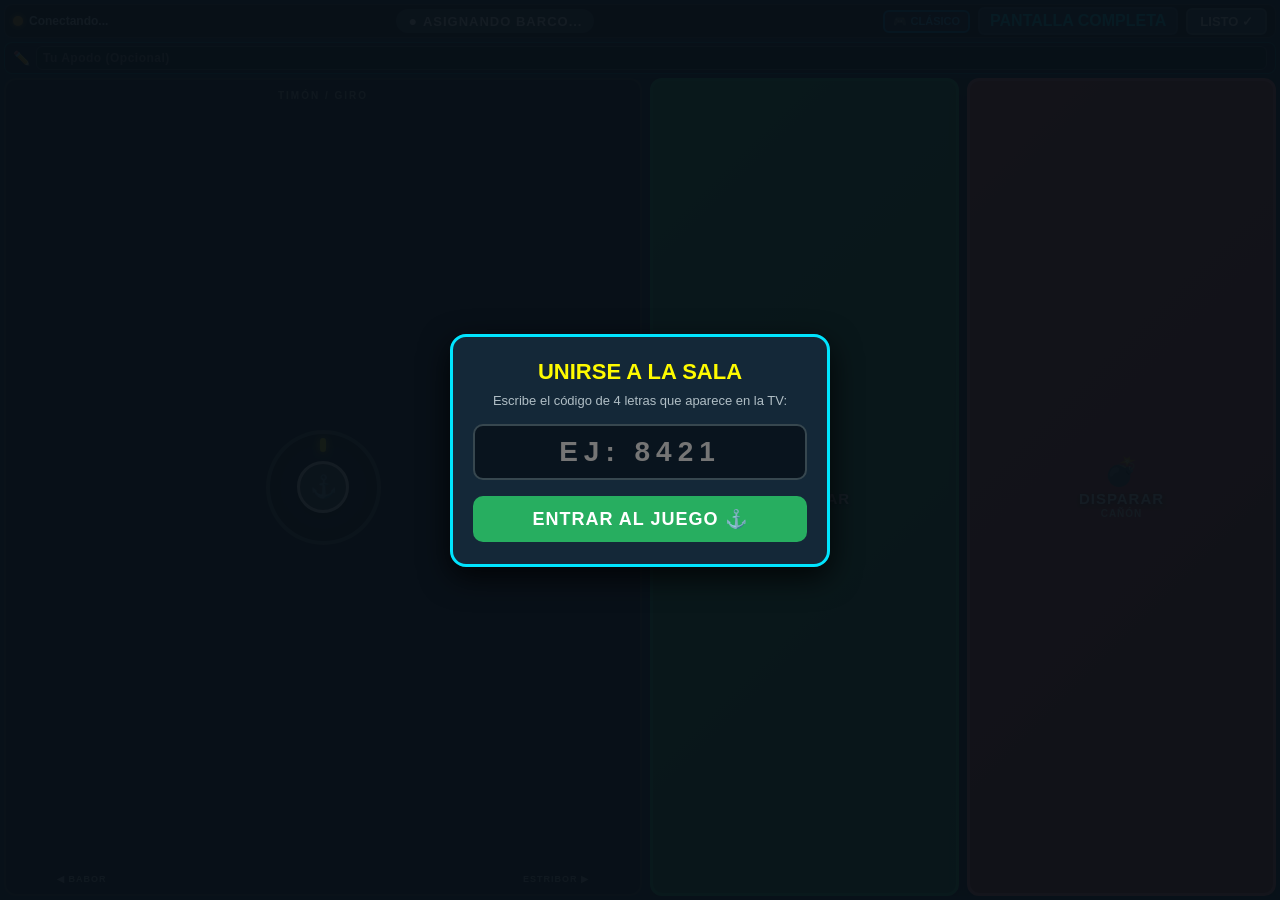
==== controller.html @ f711dcf3 "Recuperar pulsaciones de disparo perdidas y evitar recarga al recoger munición" ====
<!DOCTYPE html>
<html lang="es">
<head>
  <meta charset="utf-8">
  <meta name="viewport" content="width=device-width, initial-scale=1.0, maximum-scale=1.0, user-scalable=no, viewport-fit=cover">
  <meta name="apple-mobile-web-app-capable" content="yes">
  <meta name="apple-mobile-web-app-status-bar-style" content="black-translucent">
  <meta name="mobile-web-app-capable" content="yes">
  <title>BARQUITOS - Mando Móvil</title>
  <link rel="stylesheet" href="css/controller.css?v=41">
</head>
<body>
  <!-- Modal para ingresar el código de sala si no se escaneó el QR -->
  <div id="room-overlay" class="room-overlay" style="display: none;">
    <div class="room-dialog">
      <h2>UNIRSE A LA SALA</h2>
      <p>Escribe el código de 4 letras que aparece en la TV:</p>
      <input id="room-input" type="text" maxlength="4" placeholder="EJ: 8421" autocomplete="off" autocorrect="off" autocapitalize="characters" spellcheck="false">
      <button id="btn-join-room" type="button">ENTRAR AL JUEGO ⚓</button>
    </div>
  </div>

  <!-- Pantalla principal del mando (Forzada horizontal en cualquier orientación) -->
  <div id="gamepad-container" class="gamepad-container">
    <!-- Barra superior con información del jugador y botón de pantalla completa -->
    <div class="top-bar">
      <div class="status-indicator">
        <span id="conn-dot" class="conn-dot"></span>
        <span id="conn-text" class="conn-text">Conectando...</span>
      </div>

      <div id="player-badge" class="player-badge">
        <span id="player-symbol" class="player-symbol">●</span>
        <span id="player-name" class="player-name">ASIGNANDO BARCO...</span>
      </div>

      <div class="top-bar-actions">
        <button id="btn-style-toggle" class="style-toggle-btn" type="button" title="Cambiar estilo de mando">
          <span class="style-icon">🎮</span>
          <span id="style-text" class="style-text">CLÁSICO</span>
        </button>
        <button id="btn-fullscreen" class="fullscreen-btn" type="button" title="Pantalla Completa">
          PANTALLA COMPLETA
        </button>
        <button id="btn-ready" class="ready-btn" type="button">
          LISTO ✓
        </button>
      </div>
    </div>

    <!-- Barra de configuración de Capitán en Lobby (Nombre personalizado y Elección de Equipo) -->
    <div id="lobby-config-bar" class="lobby-config-bar">
      <div class="nickname-box">
        <span class="nickname-icon">✏️</span>
        <input id="input-nickname" type="text" maxlength="12" placeholder="Tu Apodo (Opcional)" autocomplete="off" autocorrect="off" spellcheck="false">
      </div>
      <div id="team-selector" class="team-selector" style="display: none;">
        <button id="btn-team-blue" class="team-choice-btn blue" type="button">🔵 EQUIPO AZUL</button>
        <button id="btn-team-red" class="team-choice-btn red" type="button">🔴 EQUIPO ROJO</button>
      </div>
    </div>

    <!-- Zona de mandos táctiles -->
    <div class="controls-area">
      <!-- MITAD IZQUIERDA: Zona de Dirección (Timón Clásico o Botones Compactos) -->
      <div id="steering-zone" class="steering-zone">
        <!-- Modo Clásico: Timón Naval Virtual -->
        <div id="classic-steer" class="classic-steer-container">
          <div class="zone-label">TIMÓN / GIRO</div>
          <div id="wheel-outer" class="wheel-outer">
            <div id="wheel-indicator" class="wheel-indicator"></div>
            <div id="wheel-knob" class="wheel-knob">⚓</div>
          </div>
          <div class="turn-labels">
            <span>◀ BABOR</span>
            <span>ESTRIBOR ▶</span>
          </div>
        </div>

      </div>

      <!-- MITAD DERECHA: Botones de Acción / Panel de Anfitrión Mando 1 -->
      <div class="actions-zone">
        <!-- Panel Anfitrión (Solo aparece en Mando 1 en Lobby o Podio para iniciar o cambiar modo) -->
        <div id="host-panel" class="host-panel" style="display: none;">
          <button id="btn-host-start" class="host-action-btn start-round-btn" type="button">
            ⚓ INICIAR PARTIDA
          </button>
          <button id="btn-host-mode" class="host-action-btn change-mode-btn" type="button">
            🔄 MODO: BATALLA
          </button>
        </div>

        <!-- Botón Acelerar / Impulso -->
        <div id="btn-thrust" class="touch-btn thrust-btn">
          <div class="btn-icon">💨</div>
          <div class="btn-label">ACELERAR</div>
          <div class="btn-sublabel">IMPULSO</div>
        </div>

        <!-- Botón Disparar Cañón -->
        <div id="btn-shoot" class="touch-btn shoot-btn">
          <div class="btn-icon">💣</div>
          <div class="btn-label">DISPARAR</div>
          <div class="btn-sublabel">CAÑÓN</div>
        </div>
      </div>
    </div>
  </div>

  <!-- Scripts del mando móvil (Moderno ES6+) -->
  <script src="js/paho-mqtt.min.js"></script>
  <script src="js/cloud_network.js?v=28"></script>
  <script src="js/controller.js?v=51"></script>
</body>
</html>
---- css/controller.css ----
/* controller.css - Mando táctil siempre horizontal para iOS Safari y Android Chrome */
* {
  margin: 0;
  padding: 0;
  box-sizing: border-box;
  -webkit-tap-highlight-color: transparent;
  -webkit-touch-callout: none;
  -webkit-user-select: none;
  user-select: none;
  touch-action: none;
}

html, body {
  width: 100%;
  height: 100%;
  overflow: hidden;
  background-color: #121820;
  font-family: -apple-system, BlinkMacSystemFont, "Segoe UI", Roboto, Helvetica, Arial, sans-serif;
  color: #ffffff;
  margin: 0;
  padding: 0;
  touch-action: none;
}

/* Modal de ingreso de código de sala */
.room-overlay {
  position: fixed;
  top: 0;
  left: 0;
  width: 100vw;
  height: 100vh;
  background: rgba(8, 16, 24, 0.95);
  z-index: 10000;
  display: flex;
  align-items: center;
  justify-content: center;
  padding: 20px;
  box-sizing: border-box;
}

.room-dialog {
  background: #142838;
  border: 3px solid #00e5ff;
  border-radius: 16px;
  padding: 22px 20px;
  max-width: 380px;
  width: 100%;
  text-align: center;
  box-shadow: 0 10px 30px rgba(0, 0, 0, 0.8);
}

.room-dialog h2 {
  font-size: 22px;
  color: #fffb00;
  margin-bottom: 8px;
}

.room-dialog p {
  font-size: 13px;
  color: #b0bec5;
  margin-bottom: 16px;
}

.room-dialog input {
  width: 100%;
  background: #09141e;
  border: 2px solid #37474f;
  border-radius: 10px;
  color: #00e5ff;
  font-size: 28px;
  font-weight: 900;
  text-align: center;
  letter-spacing: 6px;
  padding: 10px;
  margin-bottom: 16px;
  outline: none;
  text-transform: uppercase;
}

.room-dialog input:focus {
  border-color: #00e5ff;
  box-shadow: 0 0 15px rgba(0, 229, 255, 0.4);
}

.room-dialog button {
  width: 100%;
  background: #27ae60;
  border: none;
  border-radius: 10px;
  color: #ffffff;
  font-size: 18px;
  font-weight: 900;
  padding: 12px;
  cursor: pointer;
  letter-spacing: 1px;
}

/* CONTENEDOR PRINCIPAL DEL MANDO (SIEMPRE HORIZONTAL) */
.gamepad-container {
  display: flex;
  flex-direction: column;
  position: fixed;
  top: 0;
  left: 0;
  right: 0;
  bottom: 0;
  width: 100%;
  height: 100%;
  max-width: 100vw;
  max-height: 100vh;
  padding: 4px;
  transition: background-color 0.3s ease;
  background-color: #1a2634;
  box-sizing: border-box;
  overflow: hidden;
}

:fullscreen, :-webkit-full-screen, :-moz-full-screen {
  width: 100% !important;
  height: 100% !important;
  max-width: 100vw !important;
  max-height: 100vh !important;
  overflow: hidden !important;
  box-sizing: border-box !important;
}

/* Barra Superior */
.top-bar {
  display: flex;
  flex-direction: row;
  align-items: center;
  justify-content: space-between;
  height: 34px;
  min-height: 30px;
  max-height: 36px;
  background: rgba(0, 0, 0, 0.45);
  border-radius: 8px;
  padding: 0 8px;
  margin-bottom: 4px;
  border: 1px solid rgba(255, 255, 255, 0.15);
  flex-shrink: 0;
}

.status-indicator {
  display: flex;
  align-items: center;
}

.conn-dot {
  width: 10px;
  height: 10px;
  border-radius: 50%;
  background-color: #f39c12;
  margin-right: 6px;
  box-shadow: 0 0 6px #f39c12;
}

.conn-dot.online {
  background-color: #2ecc71;
  box-shadow: 0 0 8px #2ecc71;
}

.conn-dot.offline {
  background-color: #e74c3c;
  box-shadow: 0 0 8px #e74c3c;
}

.conn-text {
  font-size: 12px;
  font-weight: 600;
  color: #cfd8dc;
}

.player-badge {
  display: flex;
  align-items: center;
  background: rgba(255, 255, 255, 0.22);
  padding: 4px 12px;
  border-radius: 20px;
  font-weight: 900;
  font-size: 13px;
  letter-spacing: 1px;
}

.player-symbol {
  margin-right: 5px;
  font-size: 14px;
}

.top-bar-actions {
  display: flex;
  align-items: center;
  gap: 8px;
}

.view-game-btn {
  background: linear-gradient(135deg, #0284c7 0%, #0369a1 100%);
  color: #ffffff;
  border: 2px solid #38bdf8;
  border-radius: 6px;
  padding: 4px 8px;
  font-size: 11px;
  font-weight: 800;
  cursor: pointer;
  display: flex;
  align-items: center;
  gap: 4px;
  line-height: 1;
  white-space: nowrap;
  transition: all 0.15s ease;
}

.view-game-btn:active {
  background: #38bdf8;
  color: #0f172a;
  transform: scale(0.95);
}

.style-toggle-btn {
  background: #1e293b;
  color: #38bdf8;
  border: 2px solid #0284c7;
  border-radius: 6px;
  padding: 4px 8px;
  font-size: 11px;
  font-weight: 800;
  cursor: pointer;
  display: flex;
  align-items: center;
  gap: 4px;
  line-height: 1;
  white-space: nowrap;
  transition: all 0.15s ease;
}

.style-toggle-btn:active {
  background: #0284c7;
  color: #ffffff;
  transform: scale(0.95);
}

.fullscreen-btn {
  background: #2c3e50;
  color: #00e5ff;
  border: 2px solid #34495e;
  border-radius: 6px;
  padding: 4px 10px;
  font-size: 16px;
  font-weight: bold;
  cursor: pointer;
  line-height: 1;
}

.fullscreen-btn:active {
  background: #34495e;
  transform: scale(0.95);
}

.ready-btn {
  background: #34495e;
  color: #ffffff;
  border: 2px solid #5d6d7e;
  border-radius: 6px;
  padding: 4px 12px;
  font-size: 13px;
  font-weight: bold;
  cursor: pointer;
  transition: all 0.2s;
}

.ready-btn.active {
  background: #27ae60;
  border-color: #2ecc71;
  color: #ffffff;
  box-shadow: 0 0 10px rgba(46, 204, 113, 0.6);
}

/* Barra de Configuración de Capitán en Lobby */
.lobby-config-bar {
  display: flex;
  flex-direction: row;
  align-items: center;
  justify-content: space-between;
  gap: 8px;
  background: rgba(10, 20, 32, 0.75);
  border: 1px solid rgba(0, 229, 255, 0.35);
  border-radius: 8px;
  padding: 2px 8px;
  margin-bottom: 4px;
  height: 32px;
  min-height: 28px;
  max-height: 34px;
  flex-shrink: 0;
}

.nickname-box {
  display: flex;
  align-items: center;
  gap: 6px;
  flex: 1;
  min-width: 0;
}

.nickname-icon {
  font-size: 14px;
}

.nickname-box input {
  flex: 1;
  min-width: 0;
  background: rgba(0, 0, 0, 0.4);
  border: 1px solid #37474f;
  border-radius: 6px;
  color: #00e5ff;
  font-size: 12px;
  font-weight: 700;
  padding: 2px 6px;
  outline: none;
  letter-spacing: 0.5px;
  height: 24px;
}

.nickname-box input:focus {
  border-color: #00e5ff;
  box-shadow: 0 0 8px rgba(0, 229, 255, 0.4);
}

.team-selector {
  display: flex;
  gap: 6px;
  flex-shrink: 0;
}

.team-choice-btn {
  border: none;
  border-radius: 6px;
  padding: 2px 8px;
  font-size: 11px;
  font-weight: 800;
  cursor: pointer;
  color: #ffffff;
  opacity: 0.7;
  transition: all 0.15s ease;
  height: 24px;
}

.team-choice-btn.blue {
  background: #1565c0;
  border: 1px solid #42a5f5;
}

.team-choice-btn.red {
  background: #c62828;
  border: 1px solid #ef5350;
}

.team-choice-btn.active {
  opacity: 1;
  box-shadow: 0 0 10px #ffffff;
  transform: scale(1.04);
}

/* Zona de Mandos Táctiles */
.controls-area {
  display: flex;
  flex: 1 1 0%;
  min-height: 0;
  height: auto;
  max-height: 100%;
  flex-direction: row;
  align-items: stretch;
  gap: 8px;
  overflow: hidden;
  box-sizing: border-box;
}

/* MITAD IZQUIERDA: Timón */
.steering-zone {
  flex: 1 1 0%;
  min-width: 0;
  min-height: 0;
  height: 100%;
  max-height: 100%;
  background: rgba(0, 0, 0, 0.35);
  border-radius: 12px;
  border: 2px solid rgba(255, 255, 255, 0.15);
  display: flex;
  flex-direction: column;
  align-items: center;
  justify-content: center;
  position: relative;
  overflow: hidden;
  box-sizing: border-box;
  padding: 4px;
}

.zone-label {
  position: absolute;
  top: 6px;
  font-size: 10px;
  font-weight: 800;
  letter-spacing: 2px;
  color: rgba(255, 255, 255, 0.6);
}

.wheel-outer {
  width: min(115px, 30vh, 30vw);
  height: min(115px, 30vh, 30vw);
  max-width: 115px;
  max-height: 115px;
  border-radius: 50%;
  border: 4px solid rgba(255, 255, 255, 0.3);
  background: radial-gradient(circle, rgba(255,255,255,0.08) 0%, rgba(0,0,0,0.4) 100%);
  display: flex;
  align-items: center;
  justify-content: center;
  position: relative;
  box-shadow: inset 0 0 20px rgba(0,0,0,0.6);
  flex-shrink: 1;
}

.wheel-indicator {
  position: absolute;
  top: 4px;
  width: 6px;
  height: 14px;
  background: #ffea00;
  border-radius: 3px;
  box-shadow: 0 0 8px #ffea00;
}

.wheel-knob {
  width: 52px;
  height: 52px;
  border-radius: 50%;
  background: rgba(255, 255, 255, 0.25);
  border: 3px solid #ffffff;
  display: flex;
  align-items: center;
  justify-content: center;
  font-size: 22px;
  box-shadow: 0 4px 12px rgba(0, 0, 0, 0.5);
  pointer-events: none;
  transform: translate(0, 0);
  transition: transform 0.05s ease;
}

.turn-labels {
  position: absolute;
  bottom: 6px;
  width: 85%;
  display: flex;
  justify-content: space-between;
  font-size: 9px;
  font-weight: 800;
  letter-spacing: 1px;
  color: rgba(255, 255, 255, 0.7);
}

/* Contenedores para Alternar Estilos de Control */
.classic-steer-container {
  width: 100%;
  height: 100%;
  display: flex;
  flex-direction: column;
  align-items: center;
  justify-content: center;
  position: relative;
}

/* Modificaciones de layout para Estilo Compacto / Ergonómico */
.style-compact .steering-zone {
  background: rgba(15, 23, 42, 0.75);
  border-color: rgba(56, 189, 248, 0.4);
}

.style-compact .touch-btn {
  border-radius: 14px;
}

/* MITAD DERECHA: Botones */
.actions-zone {
  flex: 1 1 0%;
  min-width: 0;
  min-height: 0;
  height: 100%;
  max-height: 100%;
  display: flex;
  flex-direction: row;
  gap: 8px;
  position: relative;
  overflow: hidden;
  box-sizing: border-box;
}

.touch-btn {
  flex: 1 1 0%;
  min-width: 0;
  height: 100%;
  border-radius: 12px;
  display: flex;
  flex-direction: column;
  align-items: center;
  justify-content: center;
  cursor: pointer;
  transition: transform 0.05s ease, filter 0.05s ease;
  box-shadow: 0 6px 16px rgba(0, 0, 0, 0.4);
  position: relative;
  box-sizing: border-box;
}

.thrust-btn {
  background: linear-gradient(135deg, #27ae60 0%, #1e8449 100%);
  border: 3px solid #2ecc71;
}

.thrust-btn.pressed {
  background: linear-gradient(135deg, #2ecc71 0%, #27ae60 100%);
  transform: scale(0.96);
  filter: brightness(1.2);
  box-shadow: 0 0 25px rgba(46, 204, 113, 0.8);
}

.shoot-btn {
  background: linear-gradient(135deg, #e74c3c 0%, #c0392b 100%);
  border: 3px solid #ff7675;
}

.shoot-btn.pressed {
  background: linear-gradient(135deg, #ff7675 0%, #e74c3c 100%);
  transform: scale(0.96);
  filter: brightness(1.2);
  box-shadow: 0 0 25px rgba(231, 76, 60, 0.8);
}

.btn-icon {
  font-size: 28px;
  margin-bottom: 2px;
  pointer-events: none;
}

.btn-label {
  font-size: 15px;
  font-weight: 900;
  letter-spacing: 1px;
  text-shadow: 0 2px 4px rgba(0, 0, 0, 0.6);
  pointer-events: none;
}

.btn-sublabel {
  font-size: 10px;
  font-weight: 700;
  color: rgba(255, 255, 255, 0.8);
  letter-spacing: 1px;
  margin-top: 1px;
  pointer-events: none;
}

/* PANEL ANFITRIÓN (MANDO 1 EN LOBBY O PODIO) */
.host-panel {
  position: absolute;
  top: 0;
  left: 0;
  right: 0;
  bottom: 0;
  width: 100%;
  height: 100%;
  display: flex;
  flex-direction: row;
  gap: 10px;
  z-index: 20;
  background: rgba(10, 20, 30, 0.95);
  border: 2px solid #00e5ff;
  border-radius: 14px;
  padding: 8px;
  box-sizing: border-box;
  overflow: hidden;
}

.host-action-btn {
  flex: 1 1 0%;
  min-width: 0;
  height: 100%;
  border: none;
  border-radius: 10px;
  font-size: 16px;
  font-weight: 900;
  letter-spacing: 1px;
  cursor: pointer;
  color: #ffffff;
  display: flex;
  align-items: center;
  justify-content: center;
  box-shadow: 0 4px 12px rgba(0, 0, 0, 0.5);
  transition: transform 0.08s ease;
  box-sizing: border-box;
}

.host-action-btn:active {
  transform: scale(0.96);
}

.start-round-btn {
  background: linear-gradient(135deg, #27ae60 0%, #2ecc71 100%);
  border: 2px solid #a8f5ba;
  font-size: 18px;
}

.change-mode-btn {
  background: linear-gradient(135deg, #1b4965 0%, #00b4d8 100%);
  border: 2px solid #90e0ef;
  font-size: 15px;
}

/* Ajustes responsivos para pantallas con poca altura (modo horizontal con barras o pantalla pequeña) */
@media (max-height: 420px), (max-width: 720px) {
  .top-bar {
    height: 32px;
    margin-bottom: 4px;
    padding: 0 8px;
  }
  .player-badge {
    padding: 2px 8px;
    font-size: 11px;
  }
  .ready-btn, .style-toggle-btn, .fullscreen-btn {
    padding: 2px 6px;
    font-size: 11px;
  }
  .steering-zone {
    padding: 4px 6px !important;
  }
  .wheel-outer {
    width: min(100px, 28vh, 24vw) !important;
    height: min(100px, 28vh, 24vw) !important;
    max-width: 100px !important;
    max-height: 100px !important;
  }
  .wheel-knob {
    width: min(46px, 15vh) !important;
    height: min(46px, 15vh) !important;
    font-size: min(20px, 7vh) !important;
  }
  .btn-icon {
    font-size: 24px;
    margin-bottom: 1px;
  }
  .btn-label {
    font-size: 13px;
  }
  .btn-sublabel {
    font-size: 9px;
  }
  .host-action-btn {
    font-size: clamp(12px, 3vw, 16px) !important;
    padding: 4px !important;
  }
}

@media (max-height: 340px) {
  .top-bar {
    height: 28px;
    margin-bottom: 2px;
  }
  .lobby-config-bar {
    height: 26px;
    min-height: 24px;
    margin-bottom: 2px;
  }
  .steering-zone {
    padding: 2px 4px !important;
  }
  .wheel-outer {
    width: min(85px, 32vh, 22vw) !important;
    height: min(85px, 32vh, 22vw) !important;
    max-width: 85px !important;
    max-height: 85px !important;
  }
  .wheel-knob {
    width: min(38px, 14vh) !important;
    height: min(38px, 14vh) !important;
    font-size: min(17px, 6vh) !important;
  }
  .btn-icon {
    font-size: 20px;
    margin-bottom: 0;
  }
  .btn-label {
    font-size: 11px;
  }
  .btn-sublabel {
    display: none;
  }
  .host-action-btn {
    font-size: 11px !important;
    padding: 2px !important;
  }
}

/* Panel anfitrion y botones de accion siempre contenidos y con texto visible */
.host-action-btn {
  white-space: normal !important;
  word-break: break-word !important;
  font-size: clamp(12px, 3.2vw, 16px) !important;
  line-height: 1.2 !important;
  padding: 4px 6px !important;
  text-align: center !important;
}

/* El mismo joystick se usa en ambos estilos. */
.fullscreen-btn { white-space: nowrap; }
.style-compact .controls-area { justify-content: space-between; }
.style-compact .steering-zone { flex: 0 1 38%; max-width: 136px; }
.style-compact .actions-zone { flex: 0 1 53%; max-width: 182px; gap: 4px; }
.style-compact .touch-btn { min-width: 0; }
.style-compact .btn-label { font-size: 12px; }
.style-compact .btn-sublabel { display: none; }
.gamepad-container {
  padding: max(4px, env(safe-area-inset-top)) max(4px, env(safe-area-inset-right))
    max(4px, env(safe-area-inset-bottom)) max(4px, env(safe-area-inset-left));
}
.gamepad-container[data-rotated="true"] {
  padding: max(4px, env(safe-area-inset-right)) max(4px, env(safe-area-inset-bottom))
    max(4px, env(safe-area-inset-left)) max(4px, env(safe-area-inset-top));
}
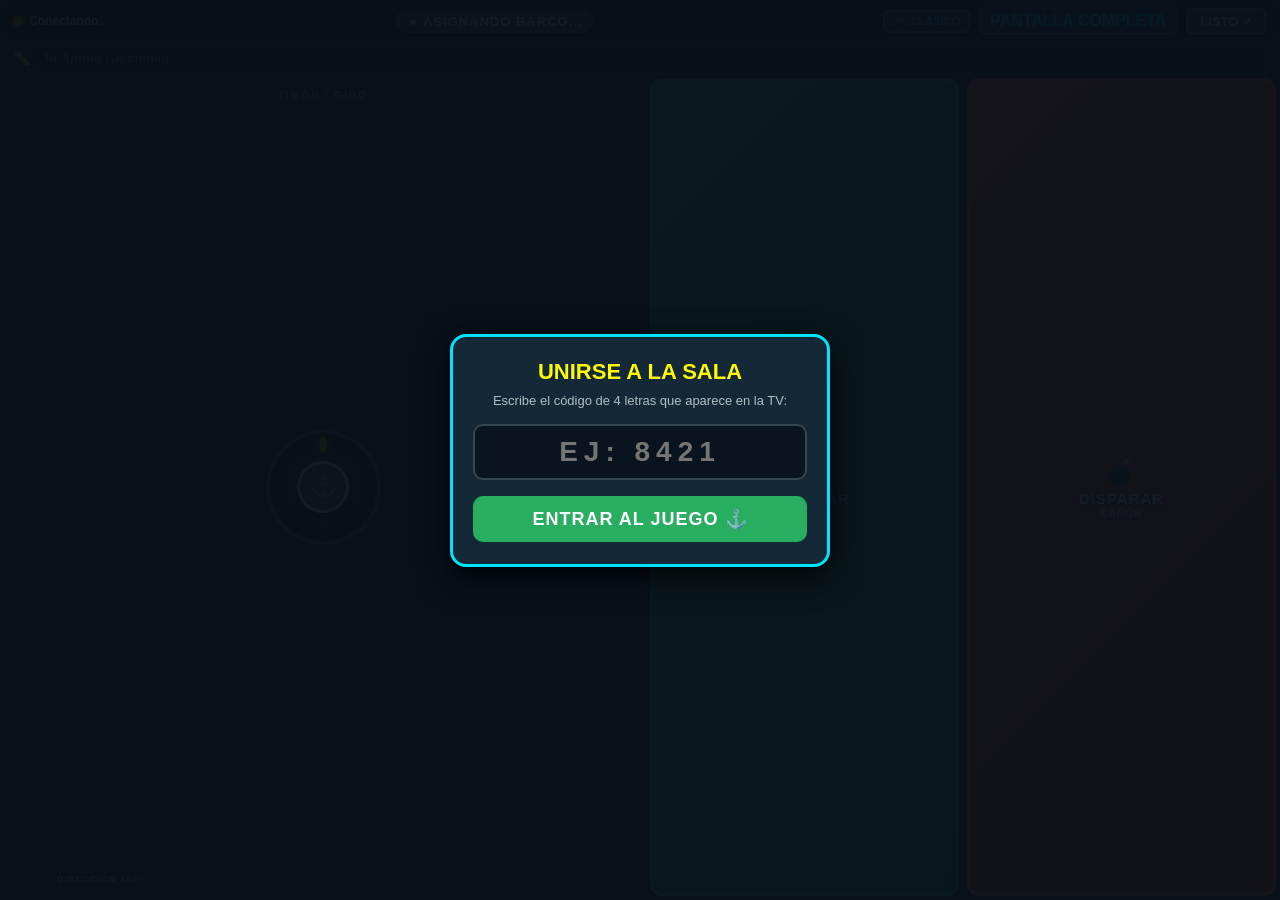
==== commit e844de0e: "Activar joystick de 360 grados en el mando móvil" ====
--- a/controller.html
+++ b/controller.html
@@ -67,13 +67,12 @@
         <!-- Modo Clásico: Timón Naval Virtual -->
         <div id="classic-steer" class="classic-steer-container">
           <div class="zone-label">TIMÓN / GIRO</div>
-          <div id="wheel-outer" class="wheel-outer">
+          <div id="wheel-outer" class="wheel-outer" aria-label="Joystick de dirección de 360 grados">
             <div id="wheel-indicator" class="wheel-indicator"></div>
             <div id="wheel-knob" class="wheel-knob">⚓</div>
           </div>
           <div class="turn-labels">
-            <span>◀ BABOR</span>
-            <span>ESTRIBOR ▶</span>
+            <span>DIRECCIÓN 360°</span>
           </div>
         </div>
 
@@ -111,6 +110,6 @@
   <!-- Scripts del mando móvil (Moderno ES6+) -->
   <script src="js/paho-mqtt.min.js"></script>
   <script src="js/cloud_network.js?v=28"></script>
-  <script src="js/controller.js?v=51"></script>
+  <script src="js/controller.js?v=57"></script>
 </body>
 </html>
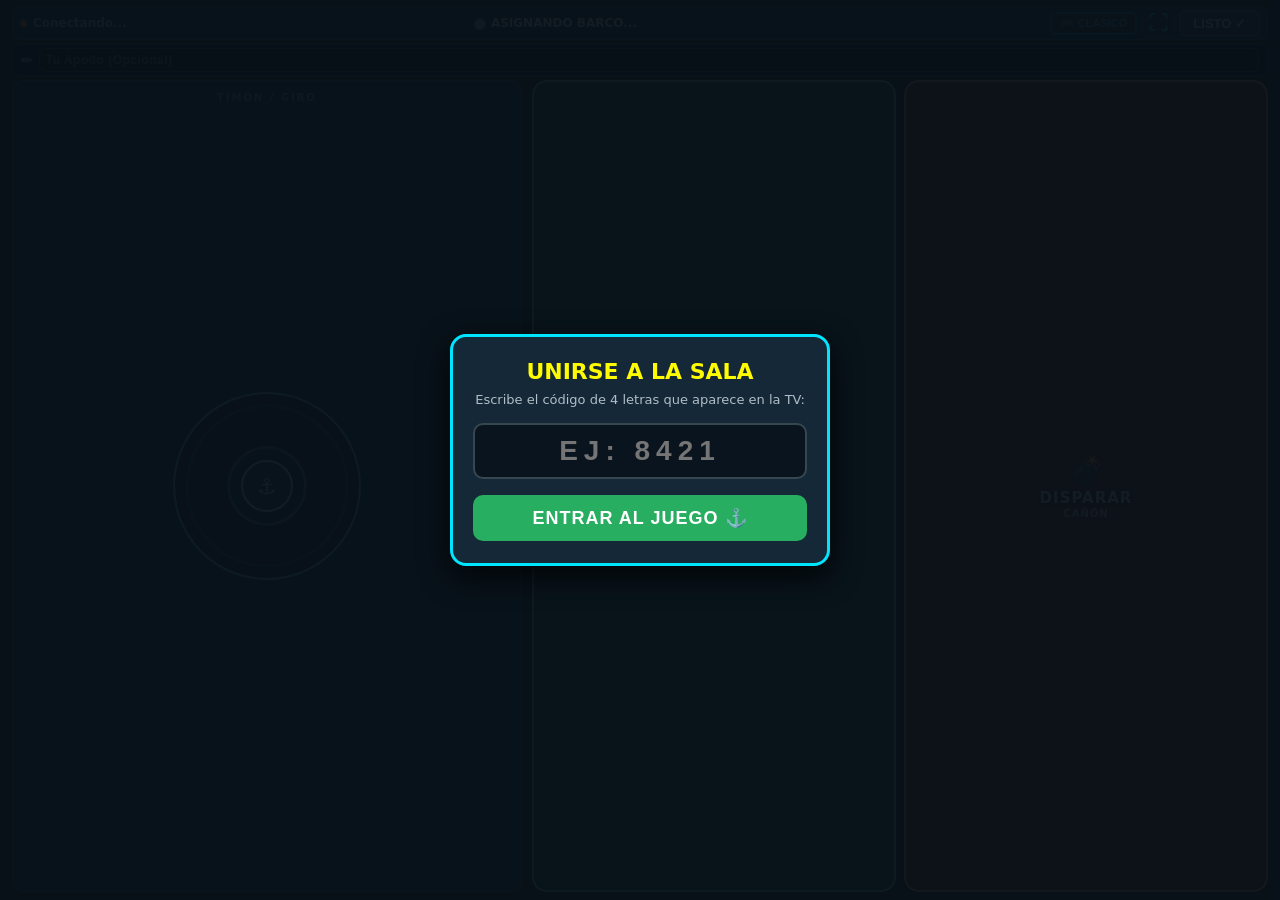
==== commit 0b14e830: "Modernizar Barquitos: motor modular, PWA y mandos multijugador" ====
--- a/controller.html
+++ b/controller.html
@@ -1,115 +1,124 @@
-<!DOCTYPE html>
-<html lang="es">
-<head>
-  <meta charset="utf-8">
-  <meta name="viewport" content="width=device-width, initial-scale=1.0, maximum-scale=1.0, user-scalable=no, viewport-fit=cover">
-  <meta name="apple-mobile-web-app-capable" content="yes">
-  <meta name="apple-mobile-web-app-status-bar-style" content="black-translucent">
-  <meta name="mobile-web-app-capable" content="yes">
-  <title>BARQUITOS - Mando Móvil</title>
-  <link rel="stylesheet" href="css/controller.css?v=41">
-</head>
-<body>
-  <!-- Modal para ingresar el código de sala si no se escaneó el QR -->
-  <div id="room-overlay" class="room-overlay" style="display: none;">
-    <div class="room-dialog">
-      <h2>UNIRSE A LA SALA</h2>
-      <p>Escribe el código de 4 letras que aparece en la TV:</p>
-      <input id="room-input" type="text" maxlength="4" placeholder="EJ: 8421" autocomplete="off" autocorrect="off" autocapitalize="characters" spellcheck="false">
-      <button id="btn-join-room" type="button">ENTRAR AL JUEGO ⚓</button>
-    </div>
-  </div>
-
-  <!-- Pantalla principal del mando (Forzada horizontal en cualquier orientación) -->
-  <div id="gamepad-container" class="gamepad-container">
-    <!-- Barra superior con información del jugador y botón de pantalla completa -->
-    <div class="top-bar">
-      <div class="status-indicator">
-        <span id="conn-dot" class="conn-dot"></span>
-        <span id="conn-text" class="conn-text">Conectando...</span>
-      </div>
-
-      <div id="player-badge" class="player-badge">
-        <span id="player-symbol" class="player-symbol">●</span>
-        <span id="player-name" class="player-name">ASIGNANDO BARCO...</span>
-      </div>
-
-      <div class="top-bar-actions">
-        <button id="btn-style-toggle" class="style-toggle-btn" type="button" title="Cambiar estilo de mando">
-          <span class="style-icon">🎮</span>
-          <span id="style-text" class="style-text">CLÁSICO</span>
-        </button>
-        <button id="btn-fullscreen" class="fullscreen-btn" type="button" title="Pantalla Completa">
-          PANTALLA COMPLETA
-        </button>
-        <button id="btn-ready" class="ready-btn" type="button">
-          LISTO ✓
-        </button>
-      </div>
-    </div>
-
-    <!-- Barra de configuración de Capitán en Lobby (Nombre personalizado y Elección de Equipo) -->
-    <div id="lobby-config-bar" class="lobby-config-bar">
-      <div class="nickname-box">
-        <span class="nickname-icon">✏️</span>
-        <input id="input-nickname" type="text" maxlength="12" placeholder="Tu Apodo (Opcional)" autocomplete="off" autocorrect="off" spellcheck="false">
-      </div>
-      <div id="team-selector" class="team-selector" style="display: none;">
-        <button id="btn-team-blue" class="team-choice-btn blue" type="button">🔵 EQUIPO AZUL</button>
-        <button id="btn-team-red" class="team-choice-btn red" type="button">🔴 EQUIPO ROJO</button>
-      </div>
-    </div>
-
-    <!-- Zona de mandos táctiles -->
-    <div class="controls-area">
-      <!-- MITAD IZQUIERDA: Zona de Dirección (Timón Clásico o Botones Compactos) -->
-      <div id="steering-zone" class="steering-zone">
-        <!-- Modo Clásico: Timón Naval Virtual -->
-        <div id="classic-steer" class="classic-steer-container">
-          <div class="zone-label">TIMÓN / GIRO</div>
-          <div id="wheel-outer" class="wheel-outer" aria-label="Joystick de dirección de 360 grados">
-            <div id="wheel-indicator" class="wheel-indicator"></div>
-            <div id="wheel-knob" class="wheel-knob">⚓</div>
-          </div>
-          <div class="turn-labels">
-            <span>DIRECCIÓN 360°</span>
-          </div>
-        </div>
-
-      </div>
-
-      <!-- MITAD DERECHA: Botones de Acción / Panel de Anfitrión Mando 1 -->
-      <div class="actions-zone">
-        <!-- Panel Anfitrión (Solo aparece en Mando 1 en Lobby o Podio para iniciar o cambiar modo) -->
-        <div id="host-panel" class="host-panel" style="display: none;">
-          <button id="btn-host-start" class="host-action-btn start-round-btn" type="button">
-            ⚓ INICIAR PARTIDA
-          </button>
-          <button id="btn-host-mode" class="host-action-btn change-mode-btn" type="button">
-            🔄 MODO: BATALLA
-          </button>
-        </div>
-
-        <!-- Botón Acelerar / Impulso -->
-        <div id="btn-thrust" class="touch-btn thrust-btn">
-          <div class="btn-icon">💨</div>
-          <div class="btn-label">ACELERAR</div>
-          <div class="btn-sublabel">IMPULSO</div>
-        </div>
-
-        <!-- Botón Disparar Cañón -->
-        <div id="btn-shoot" class="touch-btn shoot-btn">
-          <div class="btn-icon">💣</div>
-          <div class="btn-label">DISPARAR</div>
-          <div class="btn-sublabel">CAÑÓN</div>
-        </div>
-      </div>
-    </div>
-  </div>
-
-  <!-- Scripts del mando móvil (Moderno ES6+) -->
-  <script src="js/paho-mqtt.min.js"></script>
-  <script src="js/cloud_network.js?v=28"></script>
-  <script src="js/controller.js?v=57"></script>
-</body>
-</html>
+<!DOCTYPE html>
+<html lang="es">
+<head>
+  <meta charset="utf-8">
+  <link rel="icon" href="data:image/svg+xml,%3Csvg xmlns=%27http://www.w3.org/2000/svg%27 viewBox=%270 0 64 64%27%3E%3Ctext y=%2752%27 font-size=%2752%27%3E%E2%9B%B5%3C/text%3E%3C/svg%3E">
+  <meta name="viewport" content="width=device-width, initial-scale=1.0, maximum-scale=1.0, user-scalable=no, viewport-fit=cover">
+  <meta name="apple-mobile-web-app-capable" content="yes">
+  <meta name="apple-mobile-web-app-status-bar-style" content="black-translucent">
+  <meta name="mobile-web-app-capable" content="yes">
+  <meta name="theme-color" content="#121820">
+  <link rel="manifest" href="./manifest.json">
+  <link rel="apple-touch-icon" href="./icons/controller-192.png">
+  <title>BARQUITOS - Mando Móvil</title>
+  <link rel="stylesheet" href="css/controller.css?v=60">
+</head>
+<body>
+  <!-- Modal para ingresar el código de sala si no se escaneó el QR -->
+  <div id="room-overlay" class="room-overlay" style="display: none;">
+    <div class="room-dialog">
+      <h2>UNIRSE A LA SALA</h2>
+      <p>Escribe el código de 4 letras que aparece en la TV:</p>
+      <input id="room-input" type="text" maxlength="4" placeholder="EJ: 8421" autocomplete="off" autocorrect="off" autocapitalize="characters" spellcheck="false">
+      <button id="btn-join-room" type="button">ENTRAR AL JUEGO ⚓</button>
+    </div>
+  </div>
+
+  <!-- Pantalla principal del mando (Forzada horizontal en cualquier orientación) -->
+  <div id="gamepad-container" class="gamepad-container">
+    <!-- Barra superior con información del jugador y botón de pantalla completa -->
+    <div class="top-bar">
+      <div class="status-indicator" role="status">
+        <span id="conn-dot" class="conn-dot"></span>
+        <span id="conn-text" class="conn-text">Conectando...</span>
+      </div>
+
+      <div id="player-badge" class="player-badge">
+        <span id="player-symbol" class="player-symbol">●</span>
+        <span id="player-name" class="player-name">ASIGNANDO BARCO...</span>
+        <span id="player-team" class="player-team" hidden></span>
+      </div>
+
+      <div class="top-bar-actions">
+        <button id="btn-style-toggle" class="style-toggle-btn" type="button" title="Cambiar estilo de mando">
+          <span class="style-icon">🎮</span>
+          <span id="style-text" class="style-text">CLÁSICO</span>
+        </button>
+        <button id="btn-fullscreen" class="fullscreen-btn" type="button" title="Pantalla completa" aria-label="Pantalla completa">
+          <span aria-hidden="true">⛶</span>
+        </button>
+        <button id="btn-ready" class="ready-btn" type="button">
+          LISTO ✓
+        </button>
+      </div>
+    </div>
+
+    <!-- Barra de configuración de Capitán en Lobby (Nombre personalizado y Elección de Equipo) -->
+    <div id="lobby-config-bar" class="lobby-config-bar">
+      <div class="nickname-box">
+        <span class="nickname-icon">✏️</span>
+        <input id="input-nickname" type="text" maxlength="12" placeholder="Tu Apodo (Opcional)" autocomplete="off" autocorrect="off" spellcheck="false">
+      </div>
+      <div id="team-selector" class="team-selector" style="display: none;">
+        <button id="btn-team-blue" class="team-choice-btn blue" type="button">🔵 EQUIPO AZUL</button>
+        <button id="btn-team-red" class="team-choice-btn red" type="button">🔴 EQUIPO ROJO</button>
+      </div>
+    </div>
+
+    <!-- Zona de mandos táctiles -->
+    <div class="controls-area">
+      <!-- MITAD IZQUIERDA: Zona de Dirección (Timón Clásico o Botones Compactos) -->
+      <div id="steering-zone" class="steering-zone">
+        <!-- Modo Clásico: Timón Naval Virtual -->
+        <div id="classic-steer" class="classic-steer-container">
+          <div class="zone-label">TIMÓN / GIRO</div>
+          <div id="wheel-outer" class="wheel-outer" aria-label="Joystick de dirección de 360 grados">
+            <div id="wheel-indicator" class="wheel-indicator"></div>
+            <div id="wheel-knob" class="wheel-knob">⚓</div>
+          </div>
+          <div class="turn-labels">
+            <span>DIRECCIÓN 360°</span>
+          </div>
+        </div>
+
+      </div>
+
+      <!-- MITAD DERECHA: Botones de Acción / Panel de Anfitrión Mando 1 -->
+      <div class="actions-zone">
+        <!-- Panel Anfitrión (Solo aparece en Mando 1 en Lobby o Podio para iniciar o cambiar modo) -->
+        <div id="host-panel" class="host-panel" style="display: none;">
+          <button id="btn-host-start" class="host-action-btn start-round-btn" type="button">
+            ⚓ INICIAR PARTIDA
+          </button>
+          <button id="btn-host-mode" class="host-action-btn change-mode-btn" type="button">
+            🔄 MODO: BATALLA
+          </button>
+          <button id="btn-host-lobby" class="host-action-btn change-mode-btn" type="button" hidden>
+            🏠 MENÚ PRINCIPAL
+          </button>
+        </div>
+
+        <!-- Botón Acelerar / Impulso -->
+        <div id="btn-thrust" class="touch-btn thrust-btn">
+          <div class="btn-icon">💨</div>
+          <div class="btn-label">ACELERAR</div>
+          <div class="btn-sublabel">IMPULSO</div>
+        </div>
+
+        <!-- Botón Disparar Cañón -->
+        <div id="btn-shoot" class="touch-btn shoot-btn">
+          <div class="btn-icon">💣</div>
+          <div class="btn-label">DISPARAR</div>
+          <div class="btn-sublabel">CAÑÓN</div>
+        </div>
+      </div>
+    </div>
+  </div>
+
+  <p class="orientation-hint">Gira el teléfono para jugar en horizontal</p>
+
+  <!-- Scripts del mando móvil (Moderno ES6+) -->
+  <script src="js/paho-mqtt.min.js"></script>
+  <script type="module" src="js/controller.js"></script>
+</body>
+</html>
--- a/css/controller.css
+++ b/css/controller.css
@@ -1,725 +1,892 @@
-/* controller.css - Mando táctil siempre horizontal para iOS Safari y Android Chrome */
-* {
-  margin: 0;
-  padding: 0;
-  box-sizing: border-box;
-  -webkit-tap-highlight-color: transparent;
-  -webkit-touch-callout: none;
-  -webkit-user-select: none;
-  user-select: none;
-  touch-action: none;
-}
+:root {
+  --font-ui: system-ui, -apple-system, "Segoe UI", Roboto, Helvetica, Arial, sans-serif;
+  --color-accent: #00e5ff;
+  --color-text: #ffffff;
+  --color-muted: #b0bec5;
+  --color-highlight: #fffb00;
+  --space-sm: 8px;
+  --space-md: 12px;
+  --space-lg: 16px;
+}
+
+/* controller.css - Mando táctil siempre horizontal para iOS Safari y Android Chrome */
+* {
+  margin: 0;
+  padding: 0;
+  box-sizing: border-box;
+  -webkit-tap-highlight-color: transparent;
+  -webkit-touch-callout: none;
+  user-select: none;
+}
+
+html, body {
+  width: 100%;
+  height: 100%;
+  overflow: hidden;
+  background-color: #121820;
+  font-family: var(--font-ui);
+  color: var(--color-text);
+  margin: 0;
+  padding: 0;
+}
+
+/* Modal de ingreso de código de sala */
+.room-overlay {
+  position: fixed;
+  inset: 0;
+  min-height: 100dvh;
+  background: rgba(8, 16, 24, 0.95);
+  z-index: 10000;
+  display: flex;
+  align-items: center;
+  justify-content: center;
+  padding: 20px;
+  box-sizing: border-box;
+}
+
+.room-dialog {
+  background: #142838;
+  border: 3px solid var(--color-accent);
+  border-radius: 16px;
+  padding: 22px 20px;
+  max-width: 380px;
+  width: 100%;
+  max-height: 100%;
+  overflow: auto;
+  text-align: center;
+  box-shadow: 0 10px 30px rgba(0, 0, 0, 0.8);
+}
+
+.room-dialog h2 {
+  font-size: 22px;
+  color: var(--color-highlight);
+  margin-bottom: var(--space-sm);
+}
+
+.room-dialog p {
+  font-size: 13px;
+  color: var(--color-muted);
+  margin-bottom: var(--space-lg);
+}
+
+.room-dialog input, .nickname-box input {
+  user-select: text;
+}
+
+.room-dialog input {
+  width: 100%;
+  background: #09141e;
+  border: 2px solid #37474f;
+  border-radius: 10px;
+  color: var(--color-accent);
+  font-size: 28px;
+  font-weight: 900;
+  text-align: center;
+  letter-spacing: 6px;
+  padding: 10px;
+  margin-bottom: var(--space-lg);
+  outline: none;
+  text-transform: uppercase;
+}
+
+.room-dialog input:focus {
+  border-color: var(--color-accent);
+  box-shadow: 0 0 15px rgba(0, 229, 255, 0.4);
+}
+
+.room-dialog button {
+  width: 100%;
+  background: #27ae60;
+  border: none;
+  border-radius: 10px;
+  color: var(--color-text);
+  font-size: 18px;
+  font-weight: 900;
+  padding: var(--space-md);
+  cursor: pointer;
+  letter-spacing: 1px;
+}
+
+/* CONTENEDOR PRINCIPAL DEL MANDO (SIEMPRE HORIZONTAL) */
+.gamepad-container {
+  display: flex;
+  flex-direction: column;
+  position: fixed;
+  inset: 0;
+  width: 100%;
+  height: 100dvh;
+  max-width: 100vw;
+  max-height: 100dvh;
+  padding: 4px;
+  transition: background-color 0.3s ease;
+  background-color: #1a2634;
+  box-sizing: border-box;
+  overflow: hidden;
+}
+
+:fullscreen {
+  width: 100% !important;
+  height: 100% !important;
+  max-width: 100vw !important;
+  max-height: 100dvh !important;
+  overflow: hidden !important;
+  box-sizing: border-box !important;
+}
+
+/* Barra Superior */
+.top-bar {
+  display: flex;
+  flex-direction: row;
+  align-items: center;
+  justify-content: space-between;
+  height: 34px;
+  min-height: 30px;
+  max-height: 36px;
+  background: rgba(0, 0, 0, 0.45);
+  border-radius: 8px;
+  padding: 0 8px;
+  margin-bottom: 4px;
+  border: 1px solid rgba(255, 255, 255, 0.15);
+  flex-shrink: 0;
+}
+
+.status-indicator {
+  display: flex;
+  align-items: center;
+}
+
+.conn-dot {
+  width: 10px;
+  height: 10px;
+  border-radius: 50%;
+  background-color: #f39c12;
+  margin-right: 6px;
+  box-shadow: 0 0 6px #f39c12;
+}
+
+.conn-dot.online {
+  background-color: #2ecc71;
+  box-shadow: 0 0 8px #2ecc71;
+}
+
+.conn-dot.offline {
+  background-color: #e74c3c;
+  box-shadow: 0 0 8px #e74c3c;
+}
+
+.conn-text {
+  font-size: 12px;
+  font-weight: 600;
+  color: #cfd8dc;
+}
+
+.player-badge {
+  display: flex;
+  align-items: center;
+  background: rgba(255, 255, 255, 0.22);
+  padding: 4px 12px;
+  border-radius: 20px;
+  font-weight: 900;
+  font-size: 13px;
+  letter-spacing: 1px;
+}
+
+.player-symbol {
+  margin-right: 5px;
+  font-size: 14px;
+}
+
+.top-bar-actions {
+  display: flex;
+  align-items: center;
+  gap: var(--space-sm);
+}
+
+.view-game-btn {
+  background: linear-gradient(135deg, #0284c7 0%, #0369a1 100%);
+  color: var(--color-text);
+  border: 2px solid #38bdf8;
+  border-radius: 6px;
+  padding: 4px 8px;
+  font-size: 11px;
+  font-weight: 800;
+  cursor: pointer;
+  display: flex;
+  align-items: center;
+  gap: 4px;
+  line-height: 1;
+  white-space: nowrap;
+  transition: all 0.15s ease;
+}
+
+.view-game-btn:active {
+  background: #38bdf8;
+  color: #0f172a;
+  transform: scale(0.95);
+}
+
+.style-toggle-btn {
+  background: #1e293b;
+  color: #38bdf8;
+  border: 2px solid #0284c7;
+  border-radius: 6px;
+  padding: 4px 8px;
+  font-size: 11px;
+  font-weight: 800;
+  cursor: pointer;
+  display: flex;
+  align-items: center;
+  gap: 4px;
+  line-height: 1;
+  white-space: nowrap;
+  transition: all 0.15s ease;
+}
+
+.style-toggle-btn:active {
+  background: #0284c7;
+  color: var(--color-text);
+  transform: scale(0.95);
+}
+
+.fullscreen-btn {
+  background: #2c3e50;
+  color: var(--color-accent);
+  border: 2px solid #34495e;
+  border-radius: 6px;
+  padding: 4px 10px;
+  font-size: 16px;
+  font-weight: bold;
+  cursor: pointer;
+  line-height: 1;
+}
+
+.fullscreen-btn:active {
+  background: #34495e;
+  transform: scale(0.95);
+}
+
+.ready-btn {
+  background: #34495e;
+  color: var(--color-text);
+  border: 2px solid #5d6d7e;
+  border-radius: 6px;
+  padding: 4px 12px;
+  font-size: 13px;
+  font-weight: bold;
+  cursor: pointer;
+  transition: all 0.2s;
+}
+
+.ready-btn.active {
+  background: #27ae60;
+  border-color: #2ecc71;
+  color: var(--color-text);
+  box-shadow: 0 0 10px rgba(46, 204, 113, 0.6);
+}
+
+/* Barra de Configuración de Capitán en Lobby */
+.lobby-config-bar {
+  display: flex;
+  flex-direction: row;
+  align-items: center;
+  justify-content: space-between;
+  gap: var(--space-sm);
+  background: rgba(10, 20, 32, 0.75);
+  border: 1px solid rgba(0, 229, 255, 0.35);
+  border-radius: 8px;
+  padding: 2px 8px;
+  margin-bottom: 4px;
+  height: 32px;
+  min-height: 28px;
+  max-height: 34px;
+  flex-shrink: 0;
+}
+
+.nickname-box {
+  display: flex;
+  align-items: center;
+  gap: 6px;
+  flex: 1;
+  min-width: 0;
+}
+
+.nickname-icon {
+  font-size: 14px;
+}
+
+.nickname-box input {
+  flex: 1;
+  min-width: 0;
+  background: rgba(0, 0, 0, 0.4);
+  border: 1px solid #37474f;
+  border-radius: 6px;
+  color: var(--color-accent);
+  font-size: 12px;
+  font-weight: 700;
+  padding: 2px 6px;
+  outline: none;
+  letter-spacing: 0.5px;
+  height: 24px;
+}
+
+.nickname-box input:focus {
+  border-color: var(--color-accent);
+  box-shadow: 0 0 8px rgba(0, 229, 255, 0.4);
+}
+
+.team-selector {
+  display: flex;
+  gap: 6px;
+  flex-shrink: 0;
+}
+
+.team-choice-btn {
+  border: none;
+  border-radius: 6px;
+  padding: 2px 8px;
+  font-size: 11px;
+  font-weight: 800;
+  cursor: pointer;
+  color: var(--color-text);
+  opacity: 0.7;
+  transition: all 0.15s ease;
+  height: 24px;
+}
+
+.team-choice-btn.blue {
+  background: #1565c0;
+  border: 1px solid #42a5f5;
+}
+
+.team-choice-btn.red {
+  background: #c62828;
+  border: 1px solid #ef5350;
+}
+
+.team-choice-btn.active {
+  opacity: 1;
+  box-shadow: 0 0 10px var(--color-text);
+  transform: scale(1.04);
+}
+
+/* Zona de Mandos Táctiles */
+.controls-area {
+  touch-action: none;
+  display: flex;
+  flex: 1 1 0%;
+  min-height: 0;
+  height: auto;
+  max-height: 100%;
+  flex-direction: row;
+  align-items: stretch;
+  gap: var(--space-sm);
+  overflow: hidden;
+  box-sizing: border-box;
+}
+
+/* MITAD IZQUIERDA: Timón */
+.steering-zone {
+  flex: 1 1 0%;
+  min-width: 0;
+  min-height: 0;
+  height: 100%;
+  max-height: 100%;
+  background: rgba(0, 0, 0, 0.35);
+  border-radius: 12px;
+  border: 2px solid rgba(255, 255, 255, 0.15);
+  display: flex;
+  flex-direction: column;
+  align-items: center;
+  justify-content: center;
+  position: relative;
+  overflow: hidden;
+  box-sizing: border-box;
+  padding: 4px;
+}
+
+.zone-label {
+  position: absolute;
+  top: 6px;
+  font-size: 10px;
+  font-weight: 800;
+  letter-spacing: 2px;
+  color: rgba(255, 255, 255, 0.6);
+}
+
+.wheel-outer {
+  width: min(115px, 30vh, 30vw);
+  height: min(115px, 30vh, 30vw);
+  max-width: 115px;
+  max-height: 115px;
+  border-radius: 50%;
+  border: 4px solid rgba(255, 255, 255, 0.3);
+  background: radial-gradient(circle, rgba(255,255,255,0.08) 0%, rgba(0,0,0,0.4) 100%);
+  display: flex;
+  align-items: center;
+  justify-content: center;
+  position: relative;
+  box-shadow: inset 0 0 20px rgba(0,0,0,0.6);
+  flex-shrink: 1;
+}
+
+.wheel-indicator {
+  position: absolute;
+  top: 4px;
+  width: 6px;
+  height: 14px;
+  background: #ffea00;
+  border-radius: 3px;
+  box-shadow: 0 0 8px #ffea00;
+}
+
+.wheel-knob {
+  width: 52px;
+  height: 52px;
+  border-radius: 50%;
+  background: rgba(255, 255, 255, 0.25);
+  border: 3px solid var(--color-text);
+  display: flex;
+  align-items: center;
+  justify-content: center;
+  font-size: 22px;
+  box-shadow: 0 4px 12px rgba(0, 0, 0, 0.5);
+  pointer-events: none;
+  transform: translate(0, 0);
+  transition: transform 0.05s ease;
+}
+
+.turn-labels {
+  position: absolute;
+  bottom: 6px;
+  width: 85%;
+  display: flex;
+  justify-content: space-between;
+  font-size: 9px;
+  font-weight: 800;
+  letter-spacing: 1px;
+  color: rgba(255, 255, 255, 0.7);
+}
+
+/* Contenedores para Alternar Estilos de Control */
+.classic-steer-container {
+  width: 100%;
+  height: 100%;
+  display: flex;
+  flex-direction: column;
+  align-items: center;
+  justify-content: center;
+  position: relative;
+}
+
+/* Modificaciones de layout para Estilo Compacto / Ergonómico */
+.style-compact .steering-zone {
+  background: rgba(15, 23, 42, 0.75);
+  border-color: rgba(56, 189, 248, 0.4);
+}
+
+.style-compact .touch-btn {
+  border-radius: 14px;
+}
+
+/* MITAD DERECHA: Botones */
+.actions-zone {
+  flex: 1 1 0%;
+  min-width: 0;
+  min-height: 0;
+  height: 100%;
+  max-height: 100%;
+  display: flex;
+  flex-direction: row;
+  gap: var(--space-sm);
+  position: relative;
+  overflow: hidden;
+  box-sizing: border-box;
+}
+
+.touch-btn {
+  flex: 1 1 0%;
+  min-width: 0;
+  height: 100%;
+  border-radius: 12px;
+  display: flex;
+  flex-direction: column;
+  align-items: center;
+  justify-content: center;
+  cursor: pointer;
+  transition: transform 0.05s ease, filter 0.05s ease;
+  box-shadow: 0 6px 16px rgba(0, 0, 0, 0.4);
+  position: relative;
+  box-sizing: border-box;
+}
+
+.thrust-btn {
+  background: linear-gradient(135deg, #27ae60 0%, #1e8449 100%);
+  border: 3px solid #2ecc71;
+}
+
+.thrust-btn.pressed {
+  background: linear-gradient(135deg, #2ecc71 0%, #27ae60 100%);
+  transform: scale(0.96);
+  filter: brightness(1.2);
+  box-shadow: 0 0 25px rgba(46, 204, 113, 0.8);
+}
+
+.shoot-btn {
+  background: linear-gradient(135deg, #e74c3c 0%, #c0392b 100%);
+  border: 3px solid #ff7675;
+}
+
+.shoot-btn.pressed {
+  background: linear-gradient(135deg, #ff7675 0%, #e74c3c 100%);
+  transform: scale(0.96);
+  filter: brightness(1.2);
+  box-shadow: 0 0 25px rgba(231, 76, 60, 0.8);
+}
+
+.btn-icon {
+  font-size: 28px;
+  margin-bottom: 2px;
+  pointer-events: none;
+}
+
+.btn-label {
+  font-size: 15px;
+  font-weight: 900;
+  letter-spacing: 1px;
+  text-shadow: 0 2px 4px rgba(0, 0, 0, 0.6);
+  pointer-events: none;
+}
+
+.btn-sublabel {
+  font-size: 10px;
+  font-weight: 700;
+  color: rgba(255, 255, 255, 0.8);
+  letter-spacing: 1px;
+  margin-top: 1px;
+  pointer-events: none;
+}
+
+/* PANEL ANFITRIÓN (MANDO 1 EN LOBBY O PODIO) */
+.host-panel {
+  position: absolute;
+  inset: 0;
+  width: 100%;
+  height: 100dvh;
+  display: flex;
+  flex-direction: row;
+  gap: 10px;
+  z-index: 20;
+  background: rgba(10, 20, 30, 0.95);
+  border: 2px solid var(--color-accent);
+  border-radius: 14px;
+  padding: var(--space-sm);
+  box-sizing: border-box;
+  overflow: hidden;
+}
+
+.host-action-btn {
+  flex: 1 1 0%;
+  min-width: 0;
+  height: 100%;
+  border: none;
+  border-radius: 10px;
+  font-size: 16px;
+  font-weight: 900;
+  letter-spacing: 1px;
+  cursor: pointer;
+  color: var(--color-text);
+  display: flex;
+  align-items: center;
+  justify-content: center;
+  box-shadow: 0 4px 12px rgba(0, 0, 0, 0.5);
+  transition: transform 0.08s ease;
+  box-sizing: border-box;
+}
+
+.host-action-btn:active {
+  transform: scale(0.96);
+}
+
+.start-round-btn {
+  background: linear-gradient(135deg, #27ae60 0%, #2ecc71 100%);
+  border: 2px solid #a8f5ba;
+  font-size: 18px;
+}
+
+.change-mode-btn {
+  background: linear-gradient(135deg, #1b4965 0%, #00b4d8 100%);
+  border: 2px solid #90e0ef;
+  font-size: 15px;
+}
+
+/* Ajustes responsivos para pantallas con poca altura (modo horizontal con barras o pantalla pequeña) */
+@media (max-height: 420px), (max-width: 720px) {
+  .top-bar {
+    height: 32px;
+    margin-bottom: 4px;
+    padding: 0 8px;
+  }
+  .player-badge {
+    padding: 2px 8px;
+    font-size: 11px;
+  }
+  .ready-btn, .style-toggle-btn, .fullscreen-btn {
+    padding: 2px 6px;
+    font-size: 11px;
+  }
+  .steering-zone {
+    padding: 4px 6px !important;
+  }
+  .wheel-outer {
+    width: min(100px, 28vh, 24vw) !important;
+    height: min(100px, 28vh, 24vw) !important;
+    max-width: 100px !important;
+    max-height: 100px !important;
+  }
+  .wheel-knob {
+    width: min(46px, 15vh) !important;
+    height: min(46px, 15vh) !important;
+    font-size: min(20px, 7vh) !important;
+  }
+  .btn-icon {
+    font-size: 24px;
+    margin-bottom: 1px;
+  }
+  .btn-label {
+    font-size: 13px;
+  }
+  .btn-sublabel {
+    font-size: 9px;
+  }
+  .host-action-btn {
+    font-size: clamp(12px, 3vw, 16px) !important;
+    padding: 4px !important;
+  }
+}
+
+@media (max-height: 340px) {
+  .top-bar {
+    height: 28px;
+    margin-bottom: 2px;
+  }
+  .lobby-config-bar {
+    height: 26px;
+    min-height: 24px;
+    margin-bottom: 2px;
+  }
+  .steering-zone {
+    padding: 2px 4px !important;
+  }
+  .wheel-outer {
+    width: min(85px, 32vh, 22vw) !important;
+    height: min(85px, 32vh, 22vw) !important;
+    max-width: 85px !important;
+    max-height: 85px !important;
+  }
+  .wheel-knob {
+    width: min(38px, 14vh) !important;
+    height: min(38px, 14vh) !important;
+    font-size: min(17px, 6vh) !important;
+  }
+  .btn-icon {
+    font-size: 20px;
+    margin-bottom: 0;
+  }
+  .btn-label {
+    font-size: 11px;
+  }
+  .btn-sublabel {
+    display: none;
+  }
+  .host-action-btn {
+    font-size: 11px !important;
+    padding: 2px !important;
+  }
+}
+
+/* Panel anfitrion y botones de accion siempre contenidos y con texto visible */
+.host-action-btn {
+  white-space: normal !important;
+  word-break: break-word !important;
+  font-size: clamp(12px, 3.2vw, 16px) !important;
+  line-height: 1.2 !important;
+  padding: 4px 6px !important;
+  text-align: center !important;
+}
+
+/* El mismo joystick se usa en ambos estilos. */
+.fullscreen-btn { white-space: nowrap; }
+.style-compact .controls-area { justify-content: space-between; }
+.style-compact .steering-zone { flex: 0 1 38%; max-width: 136px; }
+.style-compact .actions-zone { flex: 0 1 53%; max-width: 182px; gap: 4px; }
+.style-compact .touch-btn { min-width: 0; }
+.style-compact .btn-label { font-size: 12px; }
+.style-compact .btn-sublabel { display: none; }
+.gamepad-container {
+  padding: max(4px, env(safe-area-inset-top)) max(4px, env(safe-area-inset-right))
+    max(4px, env(safe-area-inset-bottom)) max(4px, env(safe-area-inset-left));
+}
+.gamepad-container[data-rotated="true"] {
+  padding: max(4px, env(safe-area-inset-right)) max(4px, env(safe-area-inset-bottom))
+    max(4px, env(safe-area-inset-left)) max(4px, env(safe-area-inset-top));
+}
+
+/* Consola de pulgares */
+.gamepad-container {
+  --pad-bg: #0b2131;
+  --pad-panel: #123346;
+  --pad-line: #41667a;
+  --pad-accent: #74ead9;
+  --captain-color: #74ead9;
+  width: 100dvw;
+  max-width: 100dvw;
+  background: var(--pad-bg);
+  transition: none;
+  padding: max(6px, env(safe-area-inset-top)) max(12px, env(safe-area-inset-right))
+    max(8px, env(safe-area-inset-bottom)) max(12px, env(safe-area-inset-left));
+}
+
+.gamepad-container[data-rotated="true"] {
+  padding: max(6px, env(safe-area-inset-right)) max(12px, env(safe-area-inset-bottom))
+    max(8px, env(safe-area-inset-left)) max(12px, env(safe-area-inset-top));
+}
+
+.gamepad-container .top-bar {
+  display: grid;
+  grid-template-columns: minmax(0, 1fr) minmax(0, 1.3fr) auto;
+  gap: 7px;
+  min-height: 34px;
+  padding: 0 7px;
+  border: 1px solid var(--pad-line);
+  background: var(--pad-panel);
+}
+
+.status-indicator, .player-badge { min-width: 0; }
+.conn-dot { flex: none; width: 7px; height: 7px; }
+.conn-dot, .conn-dot.online, .conn-dot.offline { box-shadow: none; }
+.conn-text, .player-name { min-width: 0; overflow: hidden; text-overflow: ellipsis; white-space: nowrap; }
+.player-badge { gap: 5px; padding: 2px 5px; background: transparent; font-size: 12px; letter-spacing: 0; }
+.player-symbol { flex: none; margin: 0; color: var(--captain-color); text-shadow: 0 0 1px #fff; }
+.player-team { flex: none; padding: 2px 4px; border-radius: 4px; font-size: 10px; }
+.player-team[data-team="blue"] { background: #183d67; color: #bae4ff; }
+.player-team[data-team="red"] { background: #592e3b; color: #ffcbca; }
+.top-bar-actions { gap: 4px; }
+.gamepad-container .fullscreen-btn {
+  display: grid;
+  place-items: center;
+  min-width: 34px;
+  min-height: 30px;
+  padding: 0;
+  font-size: 20px;
+  line-height: 1;
+}
+
+.gamepad-container .controls-area { user-select: none; align-items: stretch; gap: 10px; }
+.gamepad-container .steering-zone {
+  align-items: stretch;
+  container-type: size;
+  flex: 1 1 38%;
+  max-width: none;
+  background: var(--pad-panel);
+  border: 1px solid var(--pad-line);
+}
+
+.gamepad-container .classic-steer-container { justify-content: center; }
+.gamepad-container .zone-label { top: 7px; }
+.gamepad-container .turn-labels { display: none; }
+.gamepad-container .wheel-outer {
+  width: min(75cqh, 78cqw, 188px) !important;
+  height: min(75cqh, 78cqw, 188px) !important;
+  max-width: none !important;
+  max-height: none !important;
+  flex: none;
+  border: 2px solid var(--pad-accent);
+  background: radial-gradient(circle, #173f54 0 28%, #528797 29% 30%, #0d293c 31% 60%, #244e60 61% 62%, #0d293c 63%);
+  box-shadow: none;
+}
+
+.gamepad-container .wheel-indicator {
+  inset: 0;
+  width: auto;
+  height: auto;
+  background: none;
+  box-shadow: none;
+  opacity: 0;
+  transform: rotate(var(--aim-heading, 0rad));
+  pointer-events: none;
+}
+
+.wheel-indicator::before {
+  content: "";
+  position: absolute;
+  top: calc(50% - 5px);
+  right: 5px;
+  border: 5px solid transparent;
+  border-right: 0;
+  border-left: 8px solid var(--pad-accent);
+}
+
+.is-steering .wheel-indicator { opacity: 1; }
+.gamepad-container .wheel-knob { background: #235469; border: 2px solid #e0fbff; box-shadow: none; }
+.gamepad-container .actions-zone { flex: 1 1 56%; max-width: none; gap: 8px; }
+.gamepad-container.style-compact .steering-zone { flex: 0 1 38%; max-width: 230px; }
+.gamepad-container.style-compact .actions-zone { flex: 0 1 49%; max-width: 360px; }
+.gamepad-container .touch-btn {
+  color: #fff;
+  border-width: 2px;
+  border-radius: 15px;
+  box-shadow: none;
+  overflow: hidden;
+  touch-action: none;
+  user-select: none;
+  transition: transform 110ms ease;
+}
+
+.gamepad-container .thrust-btn { background: #154c47; border-color: #72e7ba; }
+.gamepad-container .shoot-btn { background: #70352c; border-color: #ffb58c; }
+.gamepad-container .touch-btn:is(.pressed, :active) {
+  transform: scale(.92);
+  filter: none;
+  box-shadow: none;
+}
+
+.touch-btn::after {
+  content: "";
+  position: absolute;
+  inset: 0;
+  opacity: 0;
+  background: #fff;
+  pointer-events: none;
+  transition: opacity 110ms ease;
+}
+.touch-btn:is(.pressed, :active)::after { opacity: .19; }
+
+.orientation-hint { display: none; }
+@media (orientation: portrait) {
+  .gamepad-container[data-state="playing"] ~ .orientation-hint {
+    position: fixed;
+    z-index: 20;
+    bottom: max(7px, env(safe-area-inset-bottom));
+    left: 50%;
+    transform: translateX(-50%);
+    display: block;
+    width: max-content;
+    max-width: 90dvw;
+    padding: 5px 9px;
+    text-align: center;
+    color: white;
+    background: #092337;
+    border: 1px solid #6ba4b6;
+    border-radius: 8px;
+    font-size: 11px;
+    pointer-events: none;
+  }
+}
+
+@media (prefers-reduced-motion: reduce) {
+  .gamepad-container .wheel-knob,
+  .gamepad-container .touch-btn,
+  .gamepad-container .touch-btn::after { transition: none; }
+}
 
-html, body {
-  width: 100%;
-  height: 100%;
-  overflow: hidden;
-  background-color: #121820;
-  font-family: -apple-system, BlinkMacSystemFont, "Segoe UI", Roboto, Helvetica, Arial, sans-serif;
-  color: #ffffff;
-  margin: 0;
-  padding: 0;
-  touch-action: none;
-}
-
-/* Modal de ingreso de código de sala */
-.room-overlay {
-  position: fixed;
-  top: 0;
-  left: 0;
-  width: 100vw;
-  height: 100vh;
-  background: rgba(8, 16, 24, 0.95);
-  z-index: 10000;
-  display: flex;
-  align-items: center;
-  justify-content: center;
-  padding: 20px;
-  box-sizing: border-box;
-}
-
-.room-dialog {
-  background: #142838;
-  border: 3px solid #00e5ff;
-  border-radius: 16px;
-  padding: 22px 20px;
-  max-width: 380px;
-  width: 100%;
-  text-align: center;
-  box-shadow: 0 10px 30px rgba(0, 0, 0, 0.8);
-}
-
-.room-dialog h2 {
-  font-size: 22px;
-  color: #fffb00;
-  margin-bottom: 8px;
-}
-
-.room-dialog p {
-  font-size: 13px;
-  color: #b0bec5;
-  margin-bottom: 16px;
-}
-
-.room-dialog input {
-  width: 100%;
-  background: #09141e;
-  border: 2px solid #37474f;
-  border-radius: 10px;
-  color: #00e5ff;
-  font-size: 28px;
-  font-weight: 900;
-  text-align: center;
-  letter-spacing: 6px;
-  padding: 10px;
-  margin-bottom: 16px;
-  outline: none;
-  text-transform: uppercase;
-}
-
-.room-dialog input:focus {
-  border-color: #00e5ff;
-  box-shadow: 0 0 15px rgba(0, 229, 255, 0.4);
-}
-
-.room-dialog button {
-  width: 100%;
-  background: #27ae60;
-  border: none;
-  border-radius: 10px;
-  color: #ffffff;
-  font-size: 18px;
-  font-weight: 900;
-  padding: 12px;
-  cursor: pointer;
-  letter-spacing: 1px;
-}
-
-/* CONTENEDOR PRINCIPAL DEL MANDO (SIEMPRE HORIZONTAL) */
-.gamepad-container {
-  display: flex;
-  flex-direction: column;
-  position: fixed;
-  top: 0;
-  left: 0;
-  right: 0;
-  bottom: 0;
-  width: 100%;
-  height: 100%;
-  max-width: 100vw;
-  max-height: 100vh;
-  padding: 4px;
-  transition: background-color 0.3s ease;
-  background-color: #1a2634;
-  box-sizing: border-box;
-  overflow: hidden;
-}
-
-:fullscreen, :-webkit-full-screen, :-moz-full-screen {
-  width: 100% !important;
-  height: 100% !important;
-  max-width: 100vw !important;
-  max-height: 100vh !important;
-  overflow: hidden !important;
-  box-sizing: border-box !important;
-}
-
-/* Barra Superior */
-.top-bar {
-  display: flex;
-  flex-direction: row;
-  align-items: center;
-  justify-content: space-between;
-  height: 34px;
-  min-height: 30px;
-  max-height: 36px;
-  background: rgba(0, 0, 0, 0.45);
-  border-radius: 8px;
-  padding: 0 8px;
-  margin-bottom: 4px;
-  border: 1px solid rgba(255, 255, 255, 0.15);
-  flex-shrink: 0;
-}
-
-.status-indicator {
-  display: flex;
-  align-items: center;
-}
-
-.conn-dot {
-  width: 10px;
-  height: 10px;
-  border-radius: 50%;
-  background-color: #f39c12;
-  margin-right: 6px;
-  box-shadow: 0 0 6px #f39c12;
-}
-
-.conn-dot.online {
-  background-color: #2ecc71;
-  box-shadow: 0 0 8px #2ecc71;
-}
-
-.conn-dot.offline {
-  background-color: #e74c3c;
-  box-shadow: 0 0 8px #e74c3c;
-}
-
-.conn-text {
-  font-size: 12px;
-  font-weight: 600;
-  color: #cfd8dc;
-}
-
-.player-badge {
-  display: flex;
-  align-items: center;
-  background: rgba(255, 255, 255, 0.22);
-  padding: 4px 12px;
-  border-radius: 20px;
-  font-weight: 900;
-  font-size: 13px;
-  letter-spacing: 1px;
-}
-
-.player-symbol {
-  margin-right: 5px;
-  font-size: 14px;
-}
-
-.top-bar-actions {
-  display: flex;
-  align-items: center;
-  gap: 8px;
-}
-
-.view-game-btn {
-  background: linear-gradient(135deg, #0284c7 0%, #0369a1 100%);
-  color: #ffffff;
-  border: 2px solid #38bdf8;
-  border-radius: 6px;
-  padding: 4px 8px;
-  font-size: 11px;
-  font-weight: 800;
-  cursor: pointer;
-  display: flex;
-  align-items: center;
-  gap: 4px;
-  line-height: 1;
-  white-space: nowrap;
-  transition: all 0.15s ease;
-}
-
-.view-game-btn:active {
-  background: #38bdf8;
-  color: #0f172a;
-  transform: scale(0.95);
-}
-
-.style-toggle-btn {
-  background: #1e293b;
-  color: #38bdf8;
-  border: 2px solid #0284c7;
-  border-radius: 6px;
-  padding: 4px 8px;
-  font-size: 11px;
-  font-weight: 800;
-  cursor: pointer;
-  display: flex;
-  align-items: center;
-  gap: 4px;
-  line-height: 1;
-  white-space: nowrap;
-  transition: all 0.15s ease;
-}
-
-.style-toggle-btn:active {
-  background: #0284c7;
-  color: #ffffff;
-  transform: scale(0.95);
-}
-
-.fullscreen-btn {
-  background: #2c3e50;
-  color: #00e5ff;
-  border: 2px solid #34495e;
-  border-radius: 6px;
-  padding: 4px 10px;
-  font-size: 16px;
-  font-weight: bold;
-  cursor: pointer;
-  line-height: 1;
-}
-
-.fullscreen-btn:active {
-  background: #34495e;
-  transform: scale(0.95);
-}
-
-.ready-btn {
-  background: #34495e;
-  color: #ffffff;
-  border: 2px solid #5d6d7e;
-  border-radius: 6px;
-  padding: 4px 12px;
-  font-size: 13px;
-  font-weight: bold;
-  cursor: pointer;
-  transition: all 0.2s;
-}
-
-.ready-btn.active {
-  background: #27ae60;
-  border-color: #2ecc71;
-  color: #ffffff;
-  box-shadow: 0 0 10px rgba(46, 204, 113, 0.6);
-}
-
-/* Barra de Configuración de Capitán en Lobby */
-.lobby-config-bar {
-  display: flex;
-  flex-direction: row;
-  align-items: center;
-  justify-content: space-between;
-  gap: 8px;
-  background: rgba(10, 20, 32, 0.75);
-  border: 1px solid rgba(0, 229, 255, 0.35);
-  border-radius: 8px;
-  padding: 2px 8px;
-  margin-bottom: 4px;
-  height: 32px;
-  min-height: 28px;
-  max-height: 34px;
-  flex-shrink: 0;
-}
-
-.nickname-box {
-  display: flex;
-  align-items: center;
-  gap: 6px;
-  flex: 1;
-  min-width: 0;
-}
-
-.nickname-icon {
-  font-size: 14px;
-}
-
-.nickname-box input {
-  flex: 1;
-  min-width: 0;
-  background: rgba(0, 0, 0, 0.4);
-  border: 1px solid #37474f;
-  border-radius: 6px;
-  color: #00e5ff;
-  font-size: 12px;
-  font-weight: 700;
-  padding: 2px 6px;
-  outline: none;
-  letter-spacing: 0.5px;
-  height: 24px;
-}
-
-.nickname-box input:focus {
-  border-color: #00e5ff;
-  box-shadow: 0 0 8px rgba(0, 229, 255, 0.4);
-}
-
-.team-selector {
-  display: flex;
-  gap: 6px;
-  flex-shrink: 0;
-}
-
-.team-choice-btn {
-  border: none;
-  border-radius: 6px;
-  padding: 2px 8px;
-  font-size: 11px;
-  font-weight: 800;
-  cursor: pointer;
-  color: #ffffff;
-  opacity: 0.7;
-  transition: all 0.15s ease;
-  height: 24px;
-}
-
-.team-choice-btn.blue {
-  background: #1565c0;
-  border: 1px solid #42a5f5;
-}
-
-.team-choice-btn.red {
-  background: #c62828;
-  border: 1px solid #ef5350;
-}
-
-.team-choice-btn.active {
-  opacity: 1;
-  box-shadow: 0 0 10px #ffffff;
-  transform: scale(1.04);
-}
-
-/* Zona de Mandos Táctiles */
-.controls-area {
-  display: flex;
-  flex: 1 1 0%;
-  min-height: 0;
-  height: auto;
-  max-height: 100%;
-  flex-direction: row;
-  align-items: stretch;
-  gap: 8px;
-  overflow: hidden;
-  box-sizing: border-box;
-}
-
-/* MITAD IZQUIERDA: Timón */
-.steering-zone {
-  flex: 1 1 0%;
-  min-width: 0;
-  min-height: 0;
-  height: 100%;
-  max-height: 100%;
-  background: rgba(0, 0, 0, 0.35);
-  border-radius: 12px;
-  border: 2px solid rgba(255, 255, 255, 0.15);
-  display: flex;
-  flex-direction: column;
-  align-items: center;
-  justify-content: center;
-  position: relative;
-  overflow: hidden;
-  box-sizing: border-box;
-  padding: 4px;
-}
-
-.zone-label {
-  position: absolute;
-  top: 6px;
-  font-size: 10px;
-  font-weight: 800;
-  letter-spacing: 2px;
-  color: rgba(255, 255, 255, 0.6);
-}
-
-.wheel-outer {
-  width: min(115px, 30vh, 30vw);
-  height: min(115px, 30vh, 30vw);
-  max-width: 115px;
-  max-height: 115px;
-  border-radius: 50%;
-  border: 4px solid rgba(255, 255, 255, 0.3);
-  background: radial-gradient(circle, rgba(255,255,255,0.08) 0%, rgba(0,0,0,0.4) 100%);
-  display: flex;
-  align-items: center;
-  justify-content: center;
-  position: relative;
-  box-shadow: inset 0 0 20px rgba(0,0,0,0.6);
-  flex-shrink: 1;
-}
-
-.wheel-indicator {
-  position: absolute;
-  top: 4px;
-  width: 6px;
-  height: 14px;
-  background: #ffea00;
-  border-radius: 3px;
-  box-shadow: 0 0 8px #ffea00;
-}
-
-.wheel-knob {
-  width: 52px;
-  height: 52px;
-  border-radius: 50%;
-  background: rgba(255, 255, 255, 0.25);
-  border: 3px solid #ffffff;
-  display: flex;
-  align-items: center;
-  justify-content: center;
-  font-size: 22px;
-  box-shadow: 0 4px 12px rgba(0, 0, 0, 0.5);
-  pointer-events: none;
-  transform: translate(0, 0);
-  transition: transform 0.05s ease;
-}
-
-.turn-labels {
-  position: absolute;
-  bottom: 6px;
-  width: 85%;
-  display: flex;
-  justify-content: space-between;
-  font-size: 9px;
-  font-weight: 800;
-  letter-spacing: 1px;
-  color: rgba(255, 255, 255, 0.7);
-}
-
-/* Contenedores para Alternar Estilos de Control */
-.classic-steer-container {
-  width: 100%;
-  height: 100%;
-  display: flex;
-  flex-direction: column;
-  align-items: center;
-  justify-content: center;
-  position: relative;
-}
-
-/* Modificaciones de layout para Estilo Compacto / Ergonómico */
-.style-compact .steering-zone {
-  background: rgba(15, 23, 42, 0.75);
-  border-color: rgba(56, 189, 248, 0.4);
-}
-
-.style-compact .touch-btn {
-  border-radius: 14px;
-}
-
-/* MITAD DERECHA: Botones */
-.actions-zone {
-  flex: 1 1 0%;
-  min-width: 0;
-  min-height: 0;
-  height: 100%;
-  max-height: 100%;
-  display: flex;
-  flex-direction: row;
-  gap: 8px;
-  position: relative;
-  overflow: hidden;
-  box-sizing: border-box;
-}
-
-.touch-btn {
-  flex: 1 1 0%;
-  min-width: 0;
-  height: 100%;
-  border-radius: 12px;
-  display: flex;
-  flex-direction: column;
-  align-items: center;
-  justify-content: center;
-  cursor: pointer;
-  transition: transform 0.05s ease, filter 0.05s ease;
-  box-shadow: 0 6px 16px rgba(0, 0, 0, 0.4);
-  position: relative;
-  box-sizing: border-box;
-}
-
-.thrust-btn {
-  background: linear-gradient(135deg, #27ae60 0%, #1e8449 100%);
-  border: 3px solid #2ecc71;
-}
-
-.thrust-btn.pressed {
-  background: linear-gradient(135deg, #2ecc71 0%, #27ae60 100%);
-  transform: scale(0.96);
-  filter: brightness(1.2);
-  box-shadow: 0 0 25px rgba(46, 204, 113, 0.8);
-}
-
-.shoot-btn {
-  background: linear-gradient(135deg, #e74c3c 0%, #c0392b 100%);
-  border: 3px solid #ff7675;
-}
-
-.shoot-btn.pressed {
-  background: linear-gradient(135deg, #ff7675 0%, #e74c3c 100%);
-  transform: scale(0.96);
-  filter: brightness(1.2);
-  box-shadow: 0 0 25px rgba(231, 76, 60, 0.8);
-}
-
-.btn-icon {
-  font-size: 28px;
-  margin-bottom: 2px;
-  pointer-events: none;
-}
-
-.btn-label {
-  font-size: 15px;
-  font-weight: 900;
-  letter-spacing: 1px;
-  text-shadow: 0 2px 4px rgba(0, 0, 0, 0.6);
-  pointer-events: none;
-}
-
-.btn-sublabel {
-  font-size: 10px;
-  font-weight: 700;
-  color: rgba(255, 255, 255, 0.8);
-  letter-spacing: 1px;
-  margin-top: 1px;
-  pointer-events: none;
-}
-
-/* PANEL ANFITRIÓN (MANDO 1 EN LOBBY O PODIO) */
-.host-panel {
-  position: absolute;
-  top: 0;
-  left: 0;
-  right: 0;
-  bottom: 0;
-  width: 100%;
-  height: 100%;
-  display: flex;
-  flex-direction: row;
-  gap: 10px;
-  z-index: 20;
-  background: rgba(10, 20, 30, 0.95);
-  border: 2px solid #00e5ff;
-  border-radius: 14px;
-  padding: 8px;
-  box-sizing: border-box;
-  overflow: hidden;
-}
-
-.host-action-btn {
-  flex: 1 1 0%;
-  min-width: 0;
-  height: 100%;
-  border: none;
-  border-radius: 10px;
-  font-size: 16px;
-  font-weight: 900;
-  letter-spacing: 1px;
-  cursor: pointer;
-  color: #ffffff;
-  display: flex;
-  align-items: center;
-  justify-content: center;
-  box-shadow: 0 4px 12px rgba(0, 0, 0, 0.5);
-  transition: transform 0.08s ease;
-  box-sizing: border-box;
-}
-
-.host-action-btn:active {
-  transform: scale(0.96);
-}
-
-.start-round-btn {
-  background: linear-gradient(135deg, #27ae60 0%, #2ecc71 100%);
-  border: 2px solid #a8f5ba;
-  font-size: 18px;
-}
-
-.change-mode-btn {
-  background: linear-gradient(135deg, #1b4965 0%, #00b4d8 100%);
-  border: 2px solid #90e0ef;
-  font-size: 15px;
-}
-
-/* Ajustes responsivos para pantallas con poca altura (modo horizontal con barras o pantalla pequeña) */
-@media (max-height: 420px), (max-width: 720px) {
-  .top-bar {
-    height: 32px;
-    margin-bottom: 4px;
-    padding: 0 8px;
-  }
-  .player-badge {
-    padding: 2px 8px;
-    font-size: 11px;
-  }
-  .ready-btn, .style-toggle-btn, .fullscreen-btn {
-    padding: 2px 6px;
-    font-size: 11px;
-  }
-  .steering-zone {
-    padding: 4px 6px !important;
-  }
-  .wheel-outer {
-    width: min(100px, 28vh, 24vw) !important;
-    height: min(100px, 28vh, 24vw) !important;
-    max-width: 100px !important;
-    max-height: 100px !important;
-  }
-  .wheel-knob {
-    width: min(46px, 15vh) !important;
-    height: min(46px, 15vh) !important;
-    font-size: min(20px, 7vh) !important;
-  }
-  .btn-icon {
-    font-size: 24px;
-    margin-bottom: 1px;
-  }
-  .btn-label {
-    font-size: 13px;
-  }
-  .btn-sublabel {
-    font-size: 9px;
-  }
-  .host-action-btn {
-    font-size: clamp(12px, 3vw, 16px) !important;
-    padding: 4px !important;
-  }
-}
-
-@media (max-height: 340px) {
-  .top-bar {
-    height: 28px;
-    margin-bottom: 2px;
-  }
-  .lobby-config-bar {
-    height: 26px;
-    min-height: 24px;
-    margin-bottom: 2px;
-  }
-  .steering-zone {
-    padding: 2px 4px !important;
-  }
-  .wheel-outer {
-    width: min(85px, 32vh, 22vw) !important;
-    height: min(85px, 32vh, 22vw) !important;
-    max-width: 85px !important;
-    max-height: 85px !important;
-  }
-  .wheel-knob {
-    width: min(38px, 14vh) !important;
-    height: min(38px, 14vh) !important;
-    font-size: min(17px, 6vh) !important;
-  }
-  .btn-icon {
-    font-size: 20px;
-    margin-bottom: 0;
-  }
-  .btn-label {
-    font-size: 11px;
-  }
-  .btn-sublabel {
-    display: none;
-  }
-  .host-action-btn {
-    font-size: 11px !important;
-    padding: 2px !important;
-  }
-}
-
-/* Panel anfitrion y botones de accion siempre contenidos y con texto visible */
-.host-action-btn {
-  white-space: normal !important;
-  word-break: break-word !important;
-  font-size: clamp(12px, 3.2vw, 16px) !important;
-  line-height: 1.2 !important;
-  padding: 4px 6px !important;
-  text-align: center !important;
-}
-
-/* El mismo joystick se usa en ambos estilos. */
-.fullscreen-btn { white-space: nowrap; }
-.style-compact .controls-area { justify-content: space-between; }
-.style-compact .steering-zone { flex: 0 1 38%; max-width: 136px; }
-.style-compact .actions-zone { flex: 0 1 53%; max-width: 182px; gap: 4px; }
-.style-compact .touch-btn { min-width: 0; }
-.style-compact .btn-label { font-size: 12px; }
-.style-compact .btn-sublabel { display: none; }
-.gamepad-container {
-  padding: max(4px, env(safe-area-inset-top)) max(4px, env(safe-area-inset-right))
-    max(4px, env(safe-area-inset-bottom)) max(4px, env(safe-area-inset-left));
-}
-.gamepad-container[data-rotated="true"] {
-  padding: max(4px, env(safe-area-inset-right)) max(4px, env(safe-area-inset-bottom))
-    max(4px, env(safe-area-inset-left)) max(4px, env(safe-area-inset-top));
-}
+#btn-host-lobby[hidden] { display: none; }
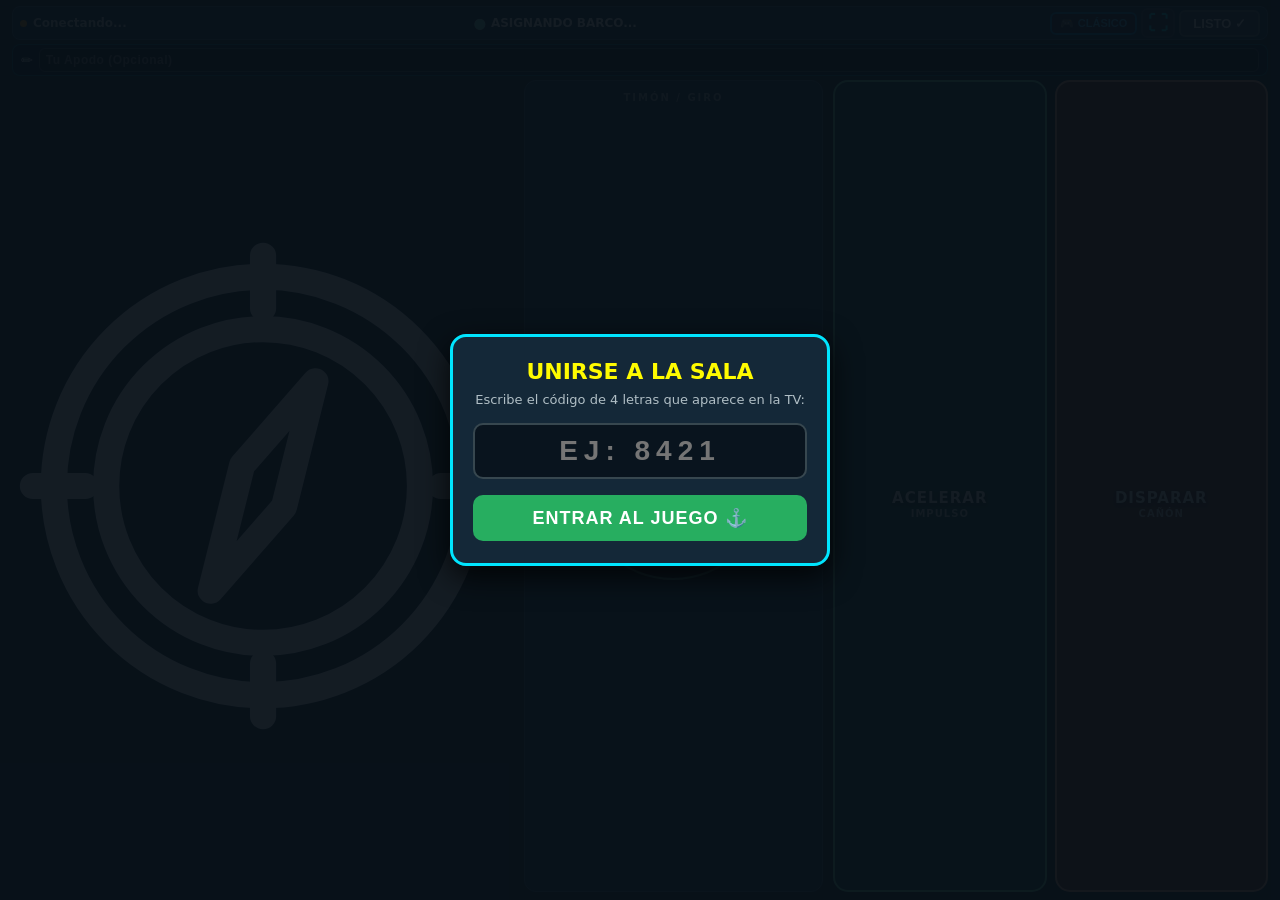
==== commit 11ac372b: "Actualizar controller.html para el mando naval" ====
--- a/controller.html
+++ b/controller.html
@@ -11,7 +11,7 @@
   <link rel="manifest" href="./manifest.json">
   <link rel="apple-touch-icon" href="./icons/controller-192.png">
   <title>BARQUITOS - Mando Móvil</title>
-  <link rel="stylesheet" href="css/controller.css?v=60">
+  <link rel="stylesheet" href="css/controller.css?v=62">
 </head>
 <body>
   <!-- Modal para ingresar el código de sala si no se escaneó el QR -->
@@ -66,15 +66,18 @@
     </div>
 
     <!-- Zona de mandos táctiles -->
+    <p id="ship-sunk" class="ship-sunk" role="status" hidden><svg viewBox="0 0 48 48" fill="none" stroke="currentColor" stroke-width="2.5" stroke-linecap="round" stroke-linejoin="round" aria-hidden="true"><circle cx="24" cy="9" r="3"/><path d="M24 12v25M17 18h14M10 27c0 8 6 13 14 13s14-5 14-13m-32 3 4-4 4 4m20 0 4-4 4 4"/></svg><strong>¡TE HUNDIERON!</strong> <span>Esperando siguiente ronda…</span></p>
     <div class="controls-area">
+      <svg class="bridge-compass" viewBox="0 0 48 48" fill="none" stroke="currentColor" stroke-width="2.5" stroke-linecap="round" stroke-linejoin="round" aria-hidden="true"><circle cx="24" cy="24" r="20"/><circle cx="24" cy="24" r="15"/><path d="m29 14-3 12-7 8 3-12zM24 2v5m0 34v5M2 24h5m34 0h5"/></svg>
       <!-- MITAD IZQUIERDA: Zona de Dirección (Timón Clásico o Botones Compactos) -->
       <div id="steering-zone" class="steering-zone">
         <!-- Modo Clásico: Timón Naval Virtual -->
         <div id="classic-steer" class="classic-steer-container">
           <div class="zone-label">TIMÓN / GIRO</div>
           <div id="wheel-outer" class="wheel-outer" aria-label="Joystick de dirección de 360 grados">
+            <svg class="wheel-dial" viewBox="0 0 48 48" fill="none" stroke="currentColor" stroke-width="2.5" stroke-linecap="round" stroke-linejoin="round" aria-hidden="true"><path d="M24 2v5m0 34v5M2 24h5m34 0h5M8.5 8.5l3 3m25 25 3 3m0-31-3 3m-25 25-3 3"/><circle cx="24" cy="24" r="15" stroke-width=".65"/></svg>
             <div id="wheel-indicator" class="wheel-indicator"></div>
-            <div id="wheel-knob" class="wheel-knob">⚓</div>
+            <div id="wheel-knob" class="wheel-knob"><svg viewBox="0 0 48 48" fill="none" stroke="currentColor" stroke-width="2.5" stroke-linecap="round" stroke-linejoin="round" aria-hidden="true"><circle cx="24" cy="9" r="3"/><path d="M24 12v25M17 18h14M10 27c0 8 6 13 14 13s14-5 14-13m-32 3 4-4 4 4m20 0 4-4 4 4"/></svg></div>
           </div>
           <div class="turn-labels">
             <span>DIRECCIÓN 360°</span>
@@ -100,16 +103,17 @@
 
         <!-- Botón Acelerar / Impulso -->
         <div id="btn-thrust" class="touch-btn thrust-btn">
-          <div class="btn-icon">💨</div>
+          <div class="btn-icon"><svg viewBox="0 0 48 48" fill="none" stroke="currentColor" stroke-width="2.5" stroke-linecap="round" stroke-linejoin="round" aria-hidden="true"><path d="M24 7c9 5 9 11 0 17-9-6-9-12 0-17zm-15 26c0-10 5-13 15-9 0 11-6 14-15 9zm30 0c-9 5-15 2-15-9 10-4 15-1 15 9z"/><circle cx="24" cy="24" r="3" fill="currentColor"/></svg></div>
           <div class="btn-label">ACELERAR</div>
           <div class="btn-sublabel">IMPULSO</div>
         </div>
 
         <!-- Botón Disparar Cañón -->
         <div id="btn-shoot" class="touch-btn shoot-btn">
-          <div class="btn-icon">💣</div>
+          <div class="btn-icon"><svg viewBox="0 0 48 48" fill="none" stroke="currentColor" stroke-width="2.5" stroke-linecap="round" stroke-linejoin="round" aria-hidden="true"><circle cx="24" cy="24" r="14"/><circle cx="24" cy="24" r="4"/><path d="M24 4v9m0 22v9M4 24h9m22 0h9"/></svg></div>
           <div class="btn-label">DISPARAR</div>
           <div class="btn-sublabel">CAÑÓN</div>
+          <output id="ship-ammo" class="ship-ammo" aria-label="Munición" hidden></output>
         </div>
       </div>
     </div>
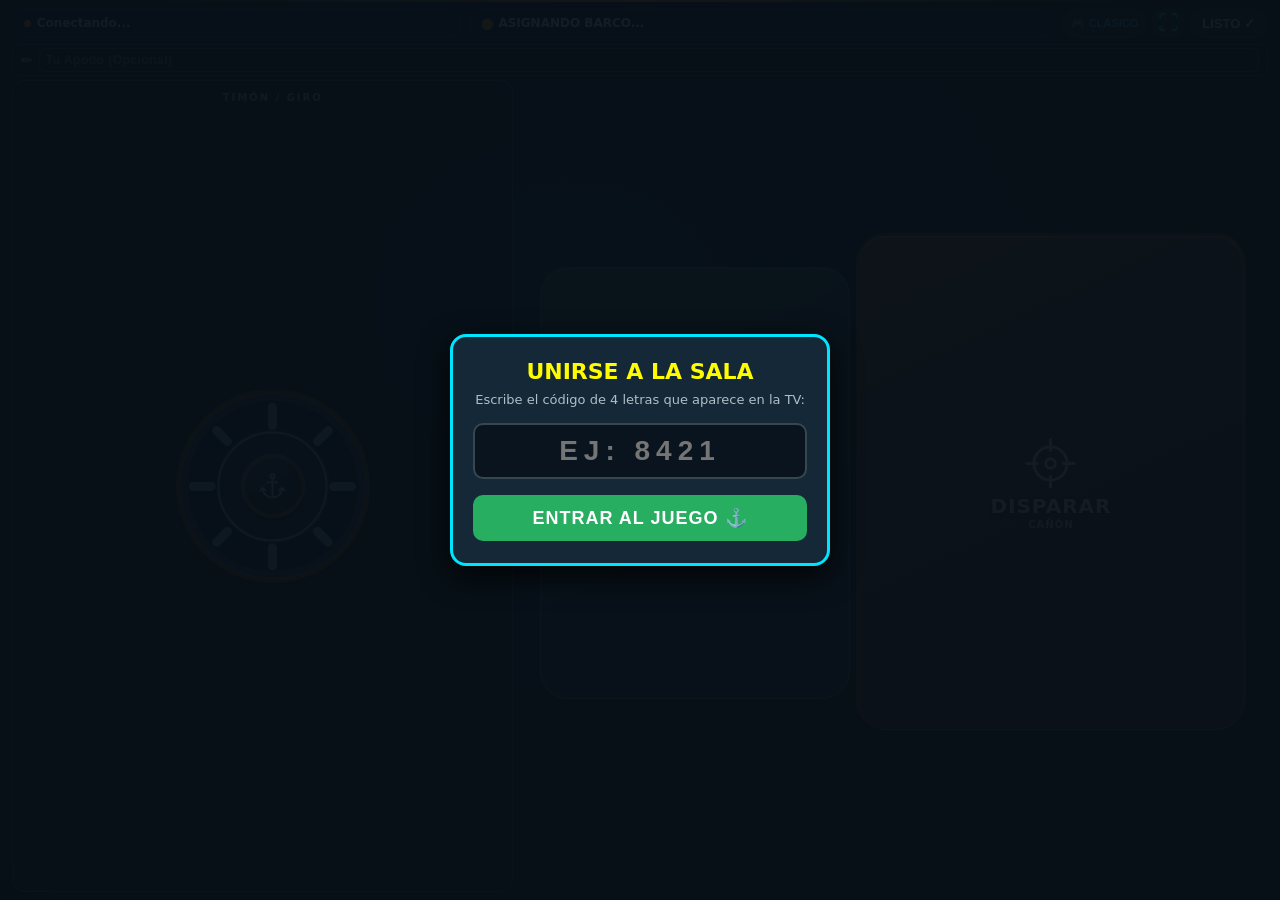
==== commit 1aabe8cb: "Corregir permisos de anfitrión del mando QR" ====
--- a/controller.html
+++ b/controller.html
@@ -11,7 +11,7 @@
   <link rel="manifest" href="./manifest.json">
   <link rel="apple-touch-icon" href="./icons/controller-192.png">
   <title>BARQUITOS - Mando Móvil</title>
-  <link rel="stylesheet" href="css/controller.css?v=62">
+  <link rel="stylesheet" href="css/controller.css?v=63">
 </head>
 <body>
   <!-- Modal para ingresar el código de sala si no se escaneó el QR -->
@@ -86,9 +86,9 @@
 
       </div>
 
-      <!-- MITAD DERECHA: Botones de Acción / Panel de Anfitrión Mando 1 -->
+      <!-- MITAD DERECHA: Botones de Acción / Panel de anfitrión remoto -->
       <div class="actions-zone">
-        <!-- Panel Anfitrión (Solo aparece en Mando 1 en Lobby o Podio para iniciar o cambiar modo) -->
+        <!-- Panel del anfitrión remoto en lobby o podio -->
         <div id="host-panel" class="host-panel" style="display: none;">
           <button id="btn-host-start" class="host-action-btn start-round-btn" type="button">
             ⚓ INICIAR PARTIDA
--- a/css/controller.css
+++ b/css/controller.css
@@ -566,16 +566,17 @@
   pointer-events: none;
 }
 
-/* PANEL ANFITRIÓN (MANDO 1 EN LOBBY O PODIO) */
+/* PANEL DEL ANFITRIÓN REMOTO EN LOBBY O PODIO */
 .host-panel {
   position: absolute;
   inset: 0;
   width: 100%;
-  height: 100dvh;
+  height: auto;
   display: flex;
   flex-direction: row;
   gap: 10px;
   z-index: 20;
+  pointer-events: auto;
   background: rgba(10, 20, 30, 0.95);
   border: 2px solid var(--color-accent);
   border-radius: 14px;
@@ -634,20 +635,6 @@
     padding: 2px 6px;
     font-size: 11px;
   }
-  .steering-zone {
-    padding: 4px 6px !important;
-  }
-  .wheel-outer {
-    width: min(100px, 28vh, 24vw) !important;
-    height: min(100px, 28vh, 24vw) !important;
-    max-width: 100px !important;
-    max-height: 100px !important;
-  }
-  .wheel-knob {
-    width: min(46px, 15vh) !important;
-    height: min(46px, 15vh) !important;
-    font-size: min(20px, 7vh) !important;
-  }
   .btn-icon {
     font-size: 24px;
     margin-bottom: 1px;
@@ -673,20 +660,6 @@
     height: 26px;
     min-height: 24px;
     margin-bottom: 2px;
-  }
-  .steering-zone {
-    padding: 2px 4px !important;
-  }
-  .wheel-outer {
-    width: min(85px, 32vh, 22vw) !important;
-    height: min(85px, 32vh, 22vw) !important;
-    max-width: 85px !important;
-    max-height: 85px !important;
-  }
-  .wheel-knob {
-    width: min(38px, 14vh) !important;
-    height: min(38px, 14vh) !important;
-    font-size: min(17px, 6vh) !important;
   }
   .btn-icon {
     font-size: 20px;
@@ -717,19 +690,8 @@
 /* El mismo joystick se usa en ambos estilos. */
 .fullscreen-btn { white-space: nowrap; }
 .style-compact .controls-area { justify-content: space-between; }
-.style-compact .steering-zone { flex: 0 1 38%; max-width: 136px; }
-.style-compact .actions-zone { flex: 0 1 53%; max-width: 182px; gap: 4px; }
-.style-compact .touch-btn { min-width: 0; }
 .style-compact .btn-label { font-size: 12px; }
 .style-compact .btn-sublabel { display: none; }
-.gamepad-container {
-  padding: max(4px, env(safe-area-inset-top)) max(4px, env(safe-area-inset-right))
-    max(4px, env(safe-area-inset-bottom)) max(4px, env(safe-area-inset-left));
-}
-.gamepad-container[data-rotated="true"] {
-  padding: max(4px, env(safe-area-inset-right)) max(4px, env(safe-area-inset-bottom))
-    max(4px, env(safe-area-inset-left)) max(4px, env(safe-area-inset-top));
-}
 
 /* Consola de pulgares */
 .gamepad-container {
@@ -795,10 +757,10 @@
 .gamepad-container .zone-label { top: 7px; }
 .gamepad-container .turn-labels { display: none; }
 .gamepad-container .wheel-outer {
-  width: min(75cqh, 78cqw, 188px) !important;
-  height: min(75cqh, 78cqw, 188px) !important;
-  max-width: none !important;
-  max-height: none !important;
+  width: min(75cqh, 78cqw, clamp(74px, 48vmin, 188px));
+  height: min(75cqh, 78cqw, clamp(74px, 48vmin, 188px));
+  max-width: none;
+  max-height: none;
   flex: none;
   border: 2px solid var(--pad-accent);
   background: radial-gradient(circle, #173f54 0 28%, #528797 29% 30%, #0d293c 31% 60%, #244e60 61% 62%, #0d293c 63%);
@@ -888,5 +850,268 @@
   .gamepad-container .touch-btn,
   .gamepad-container .touch-btn::after { transition: none; }
 }
+
+#btn-host-lobby[hidden] { display: none; }
+
+
+.gamepad-container {
+  --gesture-left: env(safe-area-inset-left, 0px);
+  --gesture-right: env(safe-area-inset-right, 0px);
+  position: fixed;
+}
+.gamepad-container[data-rotated="true"] {
+  --gesture-left: env(safe-area-inset-top, 0px);
+  --gesture-right: env(safe-area-inset-bottom, 0px);
+}
+.gamepad-container #steering-zone { padding-left: max(24px, var(--gesture-left)); }
+.gamepad-container .actions-zone { padding-right: max(24px, var(--gesture-right)); }
+.gamepad-container .wheel-outer { transition: transform 150ms ease-out; }
+.gamepad-container .wheel-outer.is-floating { transition: none; }
+.gamepad-container .wheel-knob {
+  width: min(48%, clamp(28px, 12vmin, 64px));
+  height: auto;
+  aspect-ratio: 1;
+  font-size: clamp(14px, 5vmin, 26px);
+}
+.gamepad-container .touch-btn .btn-icon { font-size: clamp(18px, 7vmin, 44px); }
+.gamepad-container .touch-btn .btn-label { font-size: clamp(10px, 3.2vmin, 20px); }
+.ship-ammo {
+  margin-top: .3em;
+  padding: .15em .55em;
+  background: #142638;
+  color: #fff;
+  border-radius: 5px;
+  font: 700 clamp(10px, 3vmin, 17px)/1.3 var(--font-ui);
+  font-variant-numeric: tabular-nums;
+}
+.gamepad-container .shoot-btn.is-empty { opacity: .58; }
+.ship-sunk {
+  z-index: 2;
+  position: absolute;
+  top: 50%;
+  left: 50%;
+  transform: translate(-50%, -50%);
+  width: max-content;
+  max-width: 90%;
+  padding: 8px 14px;
+  text-align: center;
+  background: #0b2131;
+  color: #fff;
+  border: 1px solid #ffb58c;
+  border-radius: 8px;
+  pointer-events: none;
+  font-size: clamp(12px, 4vmin, 20px);
+  font-weight: 800;
+}
+.ship-sunk span { display: block; font-weight: 500; }
+@media (prefers-reduced-motion: reduce) {
+  .gamepad-container .wheel-outer { transition: none; }
+}
 
-#btn-host-lobby[hidden] { display: none; }
+/* Puente de mando */
+.gamepad-container {
+  --captain-color: #ff9800;
+  --captain-halo: #8b572e;
+  --pad-bg: #07131f;
+  --pad-panel: #0c1e2c;
+  --pad-line: #294457;
+  --pad-accent: #8fd7e6;
+  background:
+    repeating-linear-gradient(90deg, #79bad608 0 1px, transparent 1px 28px),
+    repeating-linear-gradient(0deg, #79bad608 0 1px, transparent 1px 28px),
+    radial-gradient(ellipse at 45% 34%, #102b40 0%, #07131f 55%, #03080e 100%);
+}
+
+@supports (color: color-mix(in srgb, orange 40%, transparent)) {
+  .gamepad-container { --captain-halo: color-mix(in srgb, var(--captain-color, #ff9800) 40%, transparent); }
+}
+
+.gamepad-container::before {
+  content: "";
+  position: absolute;
+  inset: 0 8% auto;
+  height: 2px;
+  background: linear-gradient(90deg, transparent, var(--captain-color, #ff9800), transparent);
+  pointer-events: none;
+}
+
+.gamepad-container .top-bar {
+  background: none;
+  border: 0;
+  padding: 0;
+  min-height: 34px;
+}
+
+.gamepad-container :is(.status-indicator, .player-badge, .top-bar button) {
+  border: 1px solid var(--pad-line);
+  border-radius: 999px;
+  background: #0b1927;
+  min-height: 29px;
+  box-shadow: none;
+  transition: opacity 140ms ease, transform 140ms ease;
+}
+.gamepad-container :is(.status-indicator, .player-badge) { padding-inline: clamp(5px, 1.2vmin, 12px); }
+.gamepad-container[data-state="playing"] :is(.status-indicator, .player-badge, .top-bar button) { opacity: .68; }
+.gamepad-container[data-state="playing"] .top-bar:is(:hover, :focus-within, :active) * { opacity: 1; }
+.gamepad-container .ready-btn.active { background: #234838; color: #adf4d4; }
+
+.gamepad-container .controls-area { position: relative; overflow: visible; column-gap: clamp(10px, 3vmin, 30px); }
+.bridge-compass {
+  position: absolute;
+  width: min(27vmin, 128px);
+  height: auto;
+  inset: 50% auto auto 43%;
+  transform: translate(-50%, -50%);
+  color: #93cede;
+  opacity: .09;
+  pointer-events: none;
+}
+
+.gamepad-container .steering-zone {
+  background: #0a1a28ab;
+  border-color: #36576a;
+  overflow: visible;
+  z-index: 1;
+}
+.gamepad-container .zone-label { pointer-events: none; color: #adc9d5; }
+.gamepad-container .wheel-outer {
+  border-color: var(--captain-halo);
+  background: radial-gradient(circle, #172b3c 0 43%, #09141f 44% 65%, #213846 66% 71%, #101e2d 72%);
+  box-shadow: 0 0 0 3px var(--captain-halo), 0 5px 0 #03080e;
+}
+.wheel-dial {
+  position: absolute;
+  inset: 3%;
+  width: 94%;
+  height: 94%;
+  color: #86aabb;
+  pointer-events: none;
+}
+.gamepad-container .wheel-knob {
+  background: linear-gradient(150deg, #41586a, #0b1521 70%);
+  color: #d9ecf3;
+  border: 1px solid #758e9e;
+  box-shadow: inset 0 0 0 3px var(--captain-halo), 0 4px 0 #050b12;
+  position: relative;
+}
+.wheel-knob svg { width: 53%; height: 53%; }
+.wheel-indicator::before { border-left-color: var(--captain-color, #ff9800); }
+
+.gamepad-container .actions-zone {
+  align-items: center;
+  overflow: visible;
+  padding-block: 6px 13px;
+}
+.gamepad-container .touch-btn {
+  --key-depth: #041315;
+  --key-rim: #507a79;
+  --key-top: #2b5555;
+  --key-base: #102a35;
+  flex: 1 1 0;
+  height: min(100%, 48vmin);
+  border: 1px solid var(--key-rim);
+  border-radius: clamp(12px, 5vmin, 28px);
+  background: linear-gradient(155deg, var(--key-top), var(--key-base) 72%);
+  box-shadow: inset 0 2px #ffffff25, 0 6px 0 var(--key-depth);
+}
+.gamepad-container .shoot-btn {
+  --key-rim: var(--captain-halo);
+  --key-top: #78533f;
+  --key-base: #342637;
+  --key-depth: #170e1a;
+  flex-grow: 1.25;
+  height: min(100%, 55vmin);
+  box-shadow: inset 0 2px #ffffff30, 0 6px 0 var(--key-depth), 0 0 0 2px var(--captain-halo);
+}
+.gamepad-container .touch-btn:is(.pressed, :active) {
+  transform: translateY(4px) scale(.96);
+  box-shadow: inset 0 2px #ffffff25, 0 2px 0 var(--key-depth);
+}
+.btn-icon svg { display: block; width: clamp(21px, 10vmin, 49px); height: auto; }
+.shoot-btn .btn-icon svg { width: clamp(25px, 12vmin, 57px); }
+.gamepad-container .shoot-btn::after {
+  inset: 5%;
+  background: none;
+  border: 2px solid var(--captain-color, #ff9800);
+  border-radius: inherit;
+}
+.gamepad-container .shoot-btn.pressed::after { animation: arcade-fire 220ms ease-out both; }
+@keyframes arcade-fire {
+  from { opacity: .85; transform: scale(.70); }
+  to { opacity: 0; transform: scale(1.18); }
+}
+
+.ship-ammo {
+  --slot-size: clamp(5px, 2vmin, 10px);
+  --ammo-slots: 0;
+  --ammo-filled: 0;
+  background: #131724;
+  padding: 3px 7px;
+  color: #ffe5bf;
+}
+.ship-ammo::before {
+  content: "";
+  display: block;
+  width: calc(var(--ammo-slots) * var(--slot-size));
+  height: var(--slot-size);
+  margin: 0 auto 2px;
+  background: linear-gradient(90deg,
+    var(--captain-color, #ff9800) calc(var(--ammo-filled) * var(--slot-size)),
+    #6a6374 0);
+  mask: radial-gradient(circle, #000 48%, transparent 55%) 0 0 / var(--slot-size) var(--slot-size);
+}
+.gamepad-container .shoot-btn.is-empty {
+  --key-top: #44414d;
+  --key-base: #242330;
+  opacity: .76;
+}
+.shoot-btn.is-empty .ship-ammo::after { content: " · VACÍO"; font-size: .82em; }
+
+.ship-sunk {
+  padding: clamp(8px, 3vmin, 18px) clamp(14px, 5vmin, 28px);
+  border: 1px solid var(--captain-halo);
+  background: #080f1bed;
+  border-radius: 16px;
+  box-shadow: 0 5px 0 #030710;
+  z-index: 3;
+}
+.ship-sunk:not([hidden]) { animation: sunk-enter 190ms ease-out both; }
+.ship-sunk svg { display: block; width: clamp(24px, 9vmin, 44px); margin: 0 auto 5px; color: var(--captain-color, #ff9800); }
+.ship-sunk span { margin-top: 4px; color: #b6c9d6; }
+@keyframes sunk-enter {
+  from { opacity: 0; transform: translate(-50%, -43%); }
+  to { opacity: 1; transform: translate(-50%, -50%); }
+}
+
+.gamepad-container .host-panel {
+  inset-inline-end: var(--gesture-right);
+  width: auto;
+  min-width: 0;
+  gap: 6px;
+  align-items: stretch;
+}
+.gamepad-container .host-action-btn {
+  min-height: 52px;
+  height: auto;
+  background: linear-gradient(150deg, #28475f, #142639);
+  border: 1px solid #60819a;
+  box-shadow: inset 0 2px #ffffff20, 0 4px 0 #030911;
+  letter-spacing: 0;
+  overflow-wrap: anywhere;
+  touch-action: manipulation;
+}
+.gamepad-container .start-round-btn {
+  background: linear-gradient(150deg, #275749, #18392f);
+  border-color: #79bdaa;
+}
+.gamepad-container .host-action-btn:active {
+  transform: translateY(3px) scale(.98);
+  box-shadow: inset 0 2px #ffffff20, 0 1px 0 #030911;
+}
+
+@media (prefers-reduced-motion: reduce) {
+  .gamepad-container .top-bar *,
+  .gamepad-container .host-action-btn { transition: none; }
+  .gamepad-container .shoot-btn.pressed::after,
+  .ship-sunk:not([hidden]) { animation: none; }
+}
